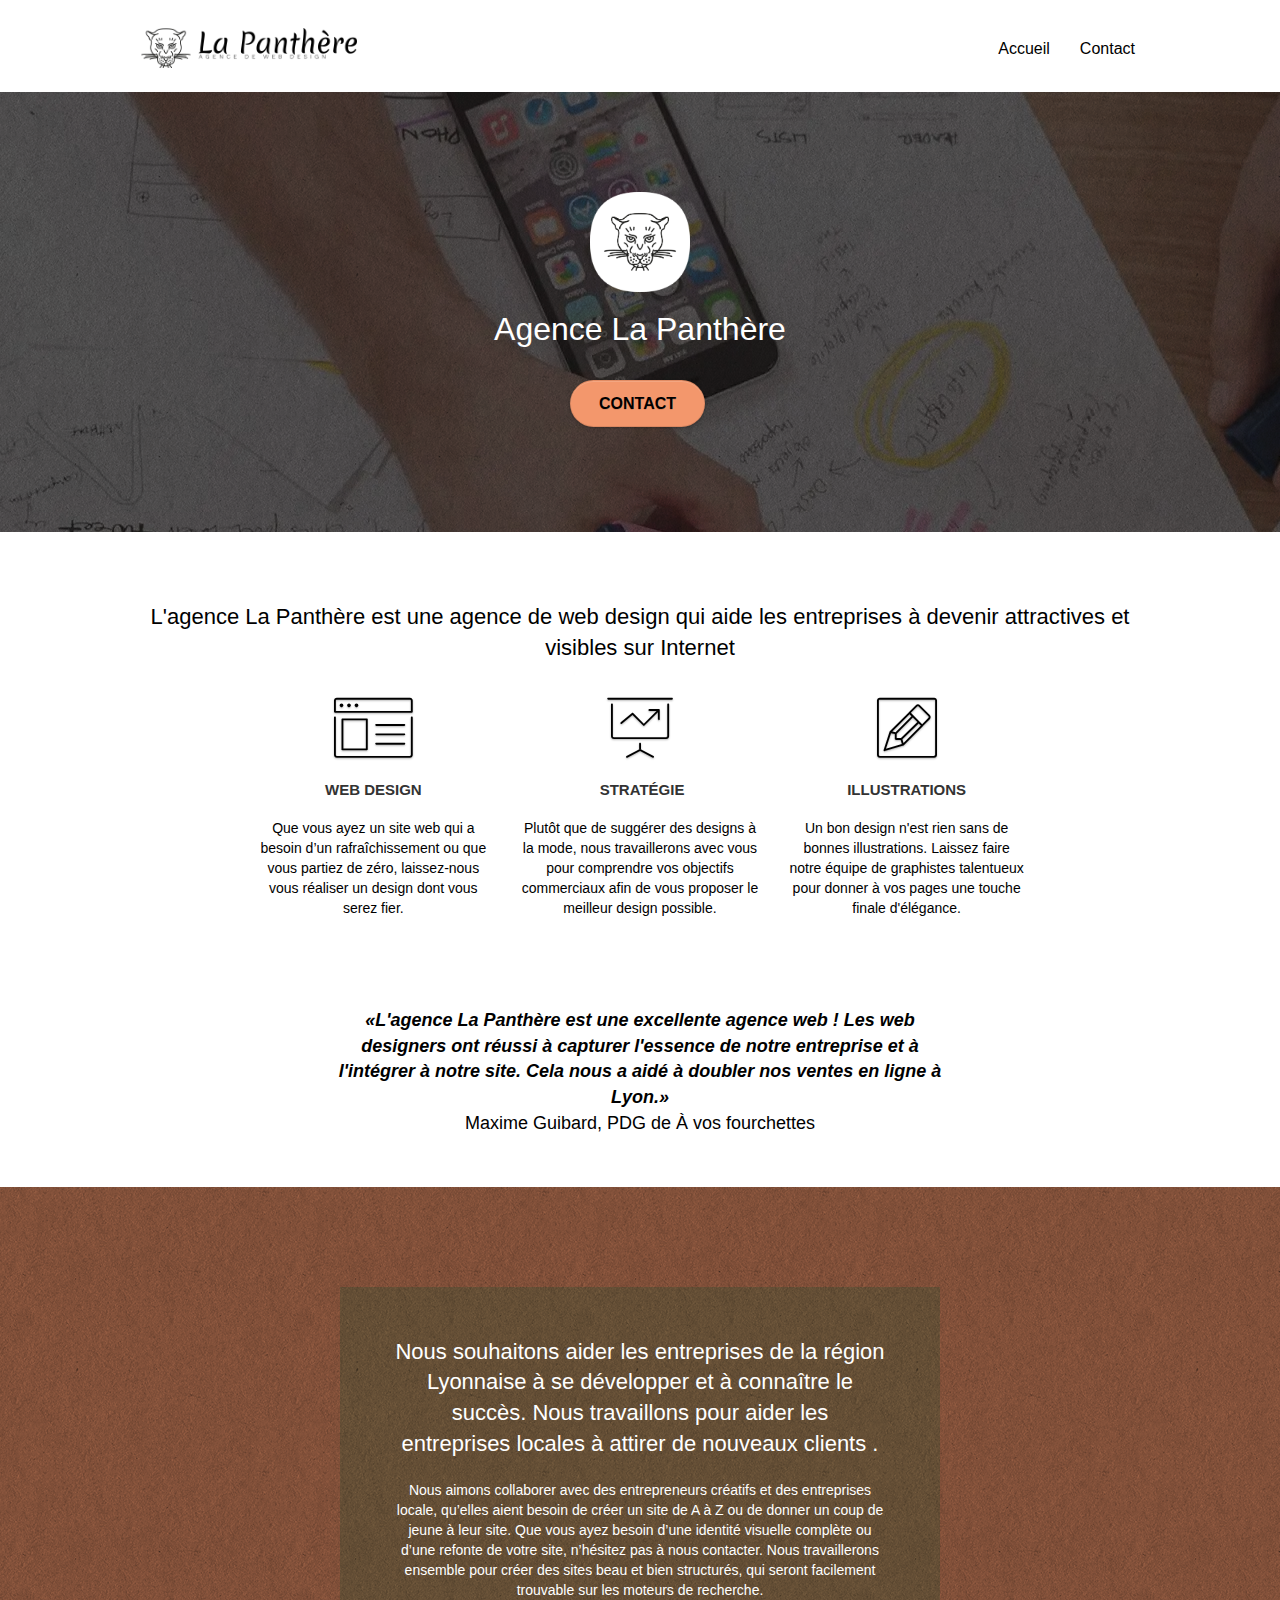
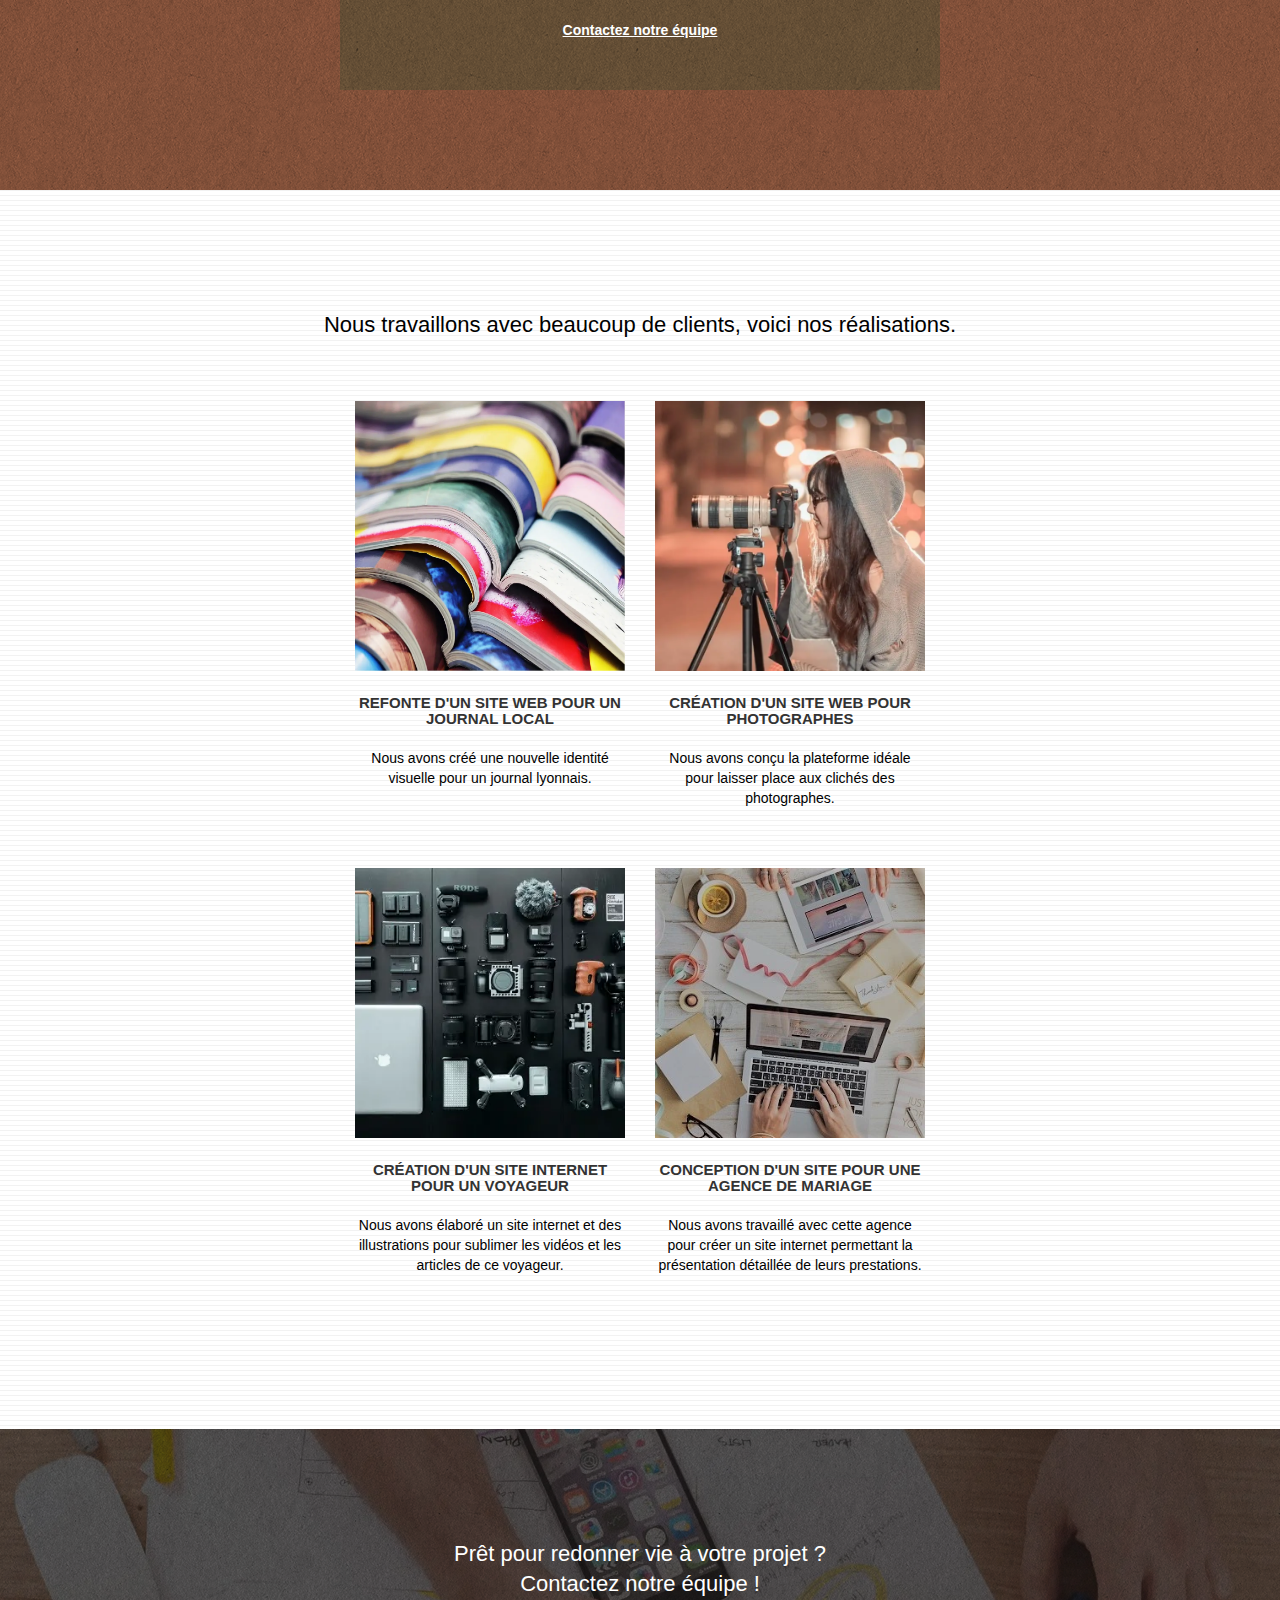
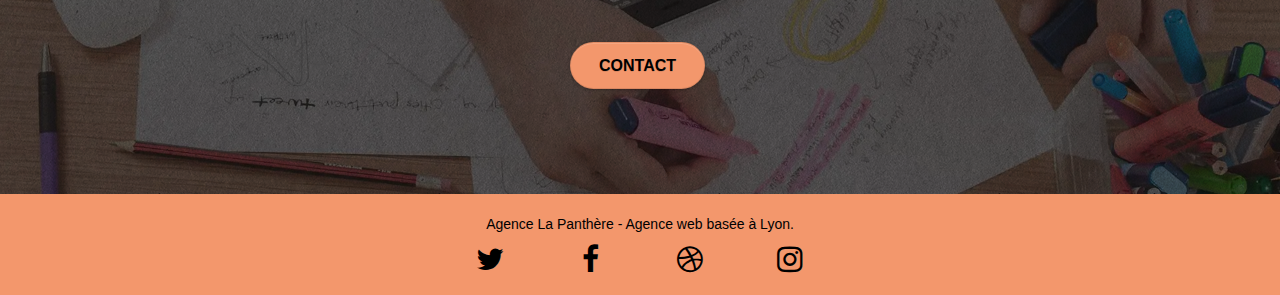
==== index.html @ 049f536c "test correction defer" ====
<!doctype html>
<html lang="fr">

<head>
	<title>Agence La Panthère: accueil</title>
	<meta charset="utf-8">
	<meta name="description"
		content="Agence La Panthère, au service des entreprises de Lyon et sa région. Développement de l'attractivité, visibilité sur Internet. Expert en identité visuelle et SEO. Stratégie sur mesure pour attirer de nouveaux clients.">
	<meta name="viewport" content="width=device-width, initial-scale=1.0, viewport-fit=cover">
	<link rel="shortcut icon" type="image/png" href="favicon.jpg">

	<link rel="stylesheet" type="text/css" href="css/bootstrap.min.css">
	<link rel="stylesheet" type="text/css" href="style.css">
	<link rel="stylesheet" type="text/css" href="css/font-awesome.min.css">
	<link rel="stylesheet" type="text/css" href="css/et-line.min.css">


	<script src="js/jquery-2.1.0.js" defer></script>
	<script src="js/bootstrap.js" defer></script>
	<script src="js/blocs.js" defer></script>
	<script src="js/jquery.touchSwipe.js" defer></script>
	<script src="js/gmaps.js" defer></script>





	<!-- Analytics -->

	<!-- Analytics END -->

</head>

<body>
	<!-- Principal conteneur -->
	<div class="page-container">

		<!-- bloc-0 -->
		<div class="bloc bgc-white l-bloc " id="bloc-0">
			<div class="container bloc-sm">
				<nav class="navbar row">
					<div class="navbar-header">
						<a class="navbar-brand" href="index.html"><img src="img/agence-la-panthere-monochrome.webp"
								alt="Logo de l'agence web la Panthère" height="40"></a>
						<button id="nav-toggle" type="button" class="ui-navbar-toggle navbar-toggle"
							data-toggle="collapse" data-target=".navbar-1">
							<span class="sr-only">Toggle navigation</span><span class="icon-bar"></span><span
								class="icon-bar"></span><span class="icon-bar"></span>
						</button>
					</div>
					<div class="collapse navbar-collapse navbar-1 special-dropdown-nav">
						<ul class="site-navigation nav navbar-nav">
							<li>
								<a href="index.html">Accueil</a>
							</li>
							<li>
							</li>
							<li>
								<a href="contact.html">Contact</a>
							</li>
						</ul>
					</div>
				</nav>
			</div>
		</div>
		<!-- bloc-0 END -->

		<!-- bloc-1-presentation -->
		<div class="bloc bgc-dark-slate-blue bg-banniere d-bloc bg-t-edge bloc-bg-texture texture-paper b-parallax"
			id="bloc-1-hero">
			<div class="container bloc-lg">
				<div class="row tight-width-whitespace">
					<div class="col-sm-12 logo-size">
						<img src="img/logo.webp" class="center-block image-resize-mode" width="100"
							alt="Pictogramme agence web la Panthère">
						<h1 class="text-center hero-bloc-text tc-white ">
							Agence La Panthère
						</h1>
						<div class="text-center">
							<a href="contact.html" class="btn btn-lg btn-clean btn-rd cta-hero btn-atomic-tangerine"
								id="cta-hero">Contact</a>
						</div>
					</div>
				</div>
			</div>
		</div>
		<!-- bloc-1-presentation END -->

		<!-- bloc-2-services -->
		<div class="bloc bgc-white l-bloc" id="bloc-2-services">
			<div class="container bloc-md">
				<div class="row">
					<div class="col-sm-12 text-center">
						<h2>L'agence La Panthère est une agence de web design qui aide les entreprises à devenir
							attractives et visibles sur Internet</h2>
					</div>
				</div>
				<div class="row voffset-lg med-width-whitespace">
					<div class="col-sm-4">
						<div class="text-center">
							<span class="et-icon-browser sm-shadow icons icon-lg"></span>
						</div>
						<h3 class="mg-md text-center">
							Web design
						</h3>
						<p class="text-center ">
							Que vous ayez un site web qui a besoin d&rsquo;un rafraîchissement ou que vous partiez de
							zéro, laissez-nous vous réaliser un design dont vous serez fier.
						</p>
					</div>
					<div class="col-sm-4">
						<div class="text-center">
							<span class="et-icon-presentation sm-shadow icons icon-lg"></span>
						</div>
						<h3 class="mg-md text-center">
							&nbsp;Stratégie
						</h3>
						<p class="text-center ">
							Plutôt que de suggérer des designs à la mode, nous travaillerons avec vous pour comprendre
							vos objectifs commerciaux afin de vous proposer le meilleur design possible.<br>
						</p>
					</div>
					<div class="col-sm-4">
						<div class="text-center">
							<span class="et-icon-edit sm-shadow icons icon-lg"></span>
						</div>
						<h3 class="mg-md text-center">
							Illustrations
						</h3>
						<p class="text-center ">
							Un bon design n'est rien sans de bonnes illustrations. Laissez faire notre équipe de
							graphistes talentueux pour donner à vos pages une touche finale d'élégance.
						</p>
					</div>
				</div>
				<div class="row voffset-lg voffset">
					<div class="col-xs-12 col-md-8 col-md-offset-2 text-center">
						<p><q>L'agence La Panthère est une excellente agence web ! Les web designers ont réussi à
								capturer l'essence de notre entreprise et à l'intégrer à notre site. Cela nous a aidé à
								doubler nos ventes en ligne à Lyon.</q><br>Maxime Guibard, PDG de À vos fourchettes</p>
					</div>
				</div>
			</div>
		</div>
		<!-- bloc-2-services END -->

		<!-- bloc-3-what-i-do -->
		<div class="bloc tc-white bgc-atomic-tangerine bg-presentation d-bloc bloc-bg-texture texture-paper b-parallax"
			id="bloc-3-what-i-do">
			<div class="container bloc-lg">
				<div class="row tight-width-whitespace black-background">
					<div class="col-sm-12">
						<h2 class="mg-md text-center tc-white">
							Nous souhaitons aider les entreprises de la région Lyonnaise à se développer et à connaître
							le succès. Nous travaillons pour aider les entreprises locales à attirer de nouveaux clients
							.<br>
						</h2>
						<p class="text-center tc-white">
							Nous aimons collaborer avec des entrepreneurs créatifs et des entreprises locale, qu’elles
							aient besoin de créer un site de A à Z ou de donner un coup de jeune à leur site. Que vous
							ayez besoin d’une identité visuelle complète ou d’une refonte de votre site, n’hésitez pas à
							nous contacter. Nous travaillerons ensemble pour créer des sites beau et bien structurés,
							qui seront facilement trouvable sur les moteurs de recherche. <br><br><a
								class="ltc-white bold-link" href="contact.html">Contactez notre équipe</a><br>
						</p>
					</div>
				</div>
			</div>
		</div>
		<!-- bloc-3-what-i-do END -->

		<!-- bloc-4-portfolio -->
		<div class="bloc bgc-white bg-lines-h2-bg bg-repeat l-bloc" id="bloc-4-portfolio">
			<div class="container bloc-lg">
				<div class="row">
					<div class="col-sm-12 text-center">
						<h2>Nous travaillons avec beaucoup de clients, voici nos réalisations.</h2>
					</div>
				</div>
				<div class="row tight-width-whitespace portfolio-row">
					<div class="col-sm-6">
						<a href="#" data-lightbox="img/1.webp" data-gallery-id="gallery-1"
							data-caption="Refonte d'un site web pour un journal local" data-frame="snapshot-lb"><img
								src="img/1.webp" alt="Illustration du site web d'un journal local"
								class="img-responsive portfolio-thumb"></a>
						<h3 class="mg-md text-center">
							Refonte d'un site web pour un journal local
						</h3>
						<p class="text-center">
							Nous avons créé une nouvelle identité visuelle pour un journal lyonnais.
						</p>
					</div>
					<div class="col-sm-6">
						<a href="#" data-lightbox="img/2.webp" data-gallery-id="gallery-1"
							data-caption="Création d'un site web pour photographes" data-frame="snapshot-lb"><img
								src="img/2.webp" class="img-responsive portfolio-thumb"
								alt="Illustration du site web pour photographes"></a>
						<h3 class="mg-md text-center">
							Création d'un site web pour photographes
						</h3>
						<p class="text-center">
							Nous avons conçu la plateforme idéale pour laisser place aux clichés des photographes.
						</p>
					</div>
				</div>
				<div class="row tight-width-whitespace portfolio-row">
					<div class="col-sm-6">
						<a href="#" data-lightbox="img/3.webp" data-gallery-id="gallery-1"
							data-caption="Création d'un site internet pour un voyageur" data-frame="snapshot-lb"><img
								src="img/3.webp" class="img-responsive portfolio-thumb"
								alt="Illustration du site web pour un voyageur"></a>
						<h3 class="mg-md text-center">
							Création d'un site internet pour un voyageur
						</h3>
						<p class="text-center">
							Nous avons élaboré un site internet et des illustrations pour sublimer les vidéos et les
							articles de ce voyageur.
						</p>
					</div>
					<div class="col-sm-6">
						<a href="#" data-lightbox="img/4.webp" data-gallery-id="gallery-1"
							data-caption="Conception d'un site pour une agence de mariage" data-frame="snapshot-lb"><img
								src="img/4.webp" class="img-responsive portfolio-thumb"
								alt="Illustration du site web pour une agence de mariage"></a>
						<h3 class="mg-md text-center">
							Conception d'un site pour une agence de mariage
						</h3>
						<p class="text-center">
							Nous avons travaillé avec cette agence pour créer un site internet permettant la
							présentation détaillée de leurs prestations.
						</p>
					</div>
				</div>
			</div>
		</div>
		<!-- bloc-4-portfolio END -->

		<!-- bloc-5-cta -->
		<div class="bloc bgc-dark-slate-blue bg-banniere d-bloc bloc-bg-texture texture-paper" id="bloc-5-cta">
			<div class="container bloc-lg">
				<div class="row">
					<h2 class="mg-md text-center tc-white">
						Prêt pour redonner vie à votre projet ?<br>Contactez notre équipe !
					</h2>
					<div class="col-sm-12 text-center">
						<a href="contact.html"
							class="btn btn-atomic-tangerine btn-clean btn-rd btn-lg cta-hero">Contact</a>
					</div>
				</div>
			</div>
		</div>
		<!-- bloc-5-cta END -->

		<!-- Footer - bloc-8 -->
		<div class="bloc bgc-atomic-tangerine" id="bloc-8">
			<div class="container bloc-sm">
				<div class="row">
					<div class="col-sm-12">
						<p class="text-center">
							Agence La Panthère - Agence web basée à Lyon.<br>
						</p>
						<div class="row row-no-gutters social">
							<div class="col-sm-3">
								<div class="text-center">
									<a class="social" href="index.html" aria-label="Twitter"><span
											class="fa fa-twitter icon-md"></span></a>
								</div>
							</div>
							<div class="col-sm-3">
								<div class="text-center">
									<a class="social" href="index.html" aria-label="Facebook"><span
											class="fa fa-facebook icon-md"></span></a>
								</div>
							</div>
							<div class="col-sm-3">
								<div class="text-center">
									<a class="social" href="index.html" aria-label="Dribbble"><span
											class="fa fa-dribbble icon-md"></span></a>
								</div>
							</div>
							<div class="col-sm-3">
								<div class="text-center">
									<a class="social" href="index.html" aria-label="Instagram"><span
											class="fa fa-instagram icon-md"></span></a>
								</div>
							</div>
						</div>
					</div>
				</div>
			</div>
		</div>
		<!-- Footer - bloc-8 END -->

	</div>
	<!-- Principal conteneur END -->

</body>



</html>
---- style.css ----
body {
    margin: 0;
    padding: 0;
    background: #FFF;
    overflow-x: hidden;
    -webkit-font-smoothing: antialiased;
    -moz-osx-font-smoothing: grayscale;
}

a,
button {
    transition: all .3s ease-in-out;
    outline: none !important;
}

a:hover {
    text-decoration: none;
    cursor: pointer;
}

.bloc {
    width: 100%;
    clear: both;
    background: 50% 50% no-repeat;
    padding: 0 50px;
    -webkit-background-size: cover;
    -moz-background-size: cover;
    -o-background-size: cover;
    background-size: cover;
    position: relative;
}

.bloc .container {
    padding-left: 0;
    padding-right: 0;
}

.bloc-lg {
    padding: 100px 50px;
}

.bloc-md {
    padding: 50px;
}

.bloc-sm {
    padding: 20px 50px;
}

.bg-t-edge,
.bg-repeat {
    -webkit-background-size: auto !important;
    -moz-background-size: auto !important;
    -o-background-size: auto !important;
    background-size: auto !important;
}

.bg-repeat {
    background: repeat;
}

.bg-t-edge {
    background: top no-repeat;
}

.bloc-bg-texture::before {
    content: "";
    background-size: 2px 2px;
    position: absolute;
    top: 0;
    bottom: 0;
    left: 0;
    right: 0;
}

.logo-size img {
    height: 100px;
    width: 100px;
}

.texture-paper::before {
    background-image: linear-gradient(rgba(0, 0, 0, 0.3),
            rgba(0, 0, 0, 0.3)), url("img/texture-paper.webp");
    background-size: 280px 280px;
    z-index: 0;
}

.b-parallax {
    background-attachment: fixed;
}

.d-bloc {
    color: rgba(255, 255, 255, 1) !important;
}

h2 {
    color: black;
    position: relative;
    z-index: 1;
}

.col-sm-12 {
    color: black;
}

.d-bloc p a {
    color: rgba(255, 255, 255, 1);
}

.d-bloc p a:hover {
    color: rgba(255, 255, 255, 1);
}

.l-bloc {
    color: rgba(0, 0, 0, 1);
}

.l-bloc button:hover {
    color: rgba(0, 0, 0, 1);
}

.l-bloc .navbar a,
.l-bloc .navbar-brand {
    color: rgba(0, 0, 0, 1);
}

.l-bloc .navbar a:hover,
.l-bloc .navbar-brand:hover {
    color: rgba(0, 0, 0, 1);
}

.l-bloc .navbar-toggle .icon-bar {
    color: rgba(0, 0, 0, 1);
}

.voffset {
    margin-top: 30px;
}

.voffset-lg {
    margin-top: 80px;
}

.row-no-gutters {
    margin-right: 0;
    margin-left: 0;
}

.row.row-no-gutters>[class^="col-"] {
    padding-right: 0;
    padding-left: 0;
}

#bloc-1-hero h1 {
    font-size: 32px;
}

.navbar {
    margin-bottom: 0;
    z-index: 1;
}

.navbar-brand {
    height: auto;
    padding: 3px 15px;
    font-size: 25px;
    font-weight: normal;
    font-weight: 600;
    line-height: 44px;
}

.navbar-brand img {
    max-height: 200px;
    margin: 0 5px 0 0;
    display: inline;
}

.navbar .nav {
    padding-top: 2px;
    margin-right: -16px;
    float: right;
    z-index: 1;
}

.nav>li {
    float: left;
    margin-top: 4px;
    font-size: 16px;
}

.nav>li a:hover,
.nav>li a:focus {
    background: transparent;
}

.navbar-toggle {
    margin: 10px 10px 0 0;
    border: 0px;
}

.navbar-toggle:hover {
    background: transparent !important;
}

.navbar-toggle .icon-bar {
    background-color: rgba(0, 0, 0, .5);
    width: 26px;
}

.navbar-header a img {
    width: 216px;
    height: 40px;
}

.col-sm-6 a img {
    width: 270px;
    height: 270px;
}

@media (min-width: 768px) {
    .site-navigation {
        position: absolute;
        top: 50%;
        right: 20px;
        transform: translate(0, -50%);
        -webkit-transform: translateY(-50%);
    }
}

.mg-md {
    margin-top: 10px;
    margin-bottom: 20px;
}

.mg-lg {
    margin-top: 10px;
    margin-bottom: 40px;
}

.btn {
    margin: 0 5px 5px 0;
}

.btn-d,
.btn-d:hover,
.btn-d:focus {
    color: #FFF;
    background: rgba(0, 0, 0, .3);
}

button {
    outline: none !important;
}

.btn-rd {
    border-radius: 40px;
}

.btn-clean {
    border: 1px solid rgba(0, 0, 0, .08);
    border-bottom-color: rgba(0, 0, 0, .1);
    text-shadow: 0 1px 0 rgba(0, 0, 1, .1);
    box-shadow: 0 1px 3px rgba(0, 0, 1, .25), inset 0 1px 0 0 rgba(255, 255, 255, .15);
}

.icon-md {
    font-size: 30px !important;
}

.text-center a .icon-md {
    color: black;
}

.text-center a:hover .icon-md {
    color: black;
}


.icon-lg {
    font-size: 60px !important;
}

.sm-shadow {
    text-shadow: 0 1px 2px rgba(0, 0, 0, .3);
}

.form-control {
    border-color: rgba(0, 0, 0, 1);
    box-shadow: none;
}

.scrollToTop {
    width: 40px;
    height: 40px;
    position: fixed;
    bottom: 20px;
    right: 20px;
    opacity: 0;
    z-index: 500;
    transition: all .3s ease-in-out;
}

.scrollToTop span {
    margin-top: 6px;
}


a[data-lightbox] {
    position: relative;
    display: block;
    text-align: center;
}

a[data-lightbox]:hover::before {
    content: "+";
    font-family: "HelveticaNeue-Light", "Helvetica Neue Light", "Helvetica Neue", Helvetica, Arial;
    font-size: 32px;
    width: 50px;
    height: 50px;
    margin-left: -25px;
    border-radius: 50%;
    background: rgba(0, 0, 0, .6);
    color: #FFF;
    font-weight: 100;
    z-index: 1;
    position: absolute;
    top: 50%;
    transform: translateY(-50%);
    -webkit-transform: translateY(-50%);
}

a[data-lightbox]:hover img {
    opacity: 0.6;
    -webkit-animation-fill-mode: none;
    animation-fill-mode: none;
}

.container {
    max-width: 1000px;
}

.hero-bloc-text {
    font-size: 38px;
}

p {
    font-size: 14px;
}

.text-center p {
    font-size: 18px;
    margin: 0 20px;
}

q {
    font-weight: 700;
    font-style: italic;
}

.tight-width-whitespace {
    max-width: 600px;
    margin: auto auto auto auto;
}

.cta-hero {
    margin-top: 22px;
    color: #FFFFFF !important;
    text-transform: uppercase;
    padding: 12px 28px 12px 28px;
    font-size: 16px;
    font-weight: 700;
}

.social {
    max-width: 400px;
    margin: auto auto auto auto;
    color: black;
}

h2 {
    font-size: 22px;
    line-height: 1.4em;
}

h3 {
    font-size: 15px;
    text-transform: uppercase;
    font-weight: 700;
    color: #333333 !important;
}

.med-width-whitespace {
    max-width: 800px;
    margin: auto auto auto auto;
    box-shadow: 0px 0px 0px #000000;
}

h1 {
    color: #333333 !important;
}

.icons {
    margin-bottom: 14px;
    margin-top: 24px;
}

.portfolio-thumb {
    margin-bottom: 24px;
}

.portfolio-row {
    margin-bottom: 44px;
    margin-top: 50px;
}

.black-background {
    background-color: rgba(165, 147, 99, 0.7);
    padding: 40px 40px 40px 40px;
}

.bold-link {
    font-weight: 900;
    text-decoration: underline !important;
}

.bgc-white {
    background-color: #FFFFFF;
}

.bgc-dark-slate-blue {
    background-color: #364577;
}

.bgc-atomic-tangerine {
    background-color: #F3976C;
}

.tc-white {
    color: #FFFFFF !important;
}

.btn-atomic-tangerine {
    background: #F3976C;
    color: black !important;
}

.btn-atomic-tangerine:hover {
    background: #c27956 !important;
    color: #FFFFFF !important;
}

.ltc-white {
    color: #FFFFFF !important;
}

.ltc-white:hover {
    color: #cccccc !important;
}

.bg-dots-bg {
    background-image: url("img/dots-bg.webp");
}

.bg-lines-h2-bg {
    background-image: url("img/lines-h2-bg.webp");
}

.bg-banniere {
    background-image: url("img/agence-la-panthere.webp");
}

.bg-presentation {
    background-image: url("img/image-de-presentation.webp");
}

@media (max-width: 1024px) {
    .bloc {
        padding-left: 20px;
        padding-right: 20px;
    }
}

@media (max-width: 992px) and (min-width: 768px) {
    .navbar .nav {
        max-width: 80%
    }
}

@media only screen and (min-width: 768px) and (max-width: 1024px) and (orientation: landscape) {
    .b-parallax {
        background-attachment: scroll;
    }
}

@media only screen and (min-width: 1024px) and (max-width: 1366px) and (-webkit-min-device-pixel-ratio: 1.5) {
    .b-parallax {
        background-attachment: scroll;
    }
}

@media (max-width: 991px) {
    .container {
        width: 100%;
    }

    .b-parallax {
        background-attachment: scroll;
    }

    .page-container {
        overflow-x: hidden;
        position: relative;
    }

    .bloc {
        padding: 0 20px;
    }

    .row-no-gutters {
        display: flex;
        justify-content: space-around;
    }
}

@media (max-width: 767px) {
    .page-container {
        overflow-x: hidden;
        position: relative;
    }

    h1,
    h2,
    h3,
    p {
        padding-left: 10px !important;
        padding-right: 10px !important;
    }

    .b-parallax {
        background-attachment: scroll;
    }

    .navbar .nav {
        padding-top: 0;
        border-top: 1px solid rgba(0, 0, 0, .2);
        float: none !important;
    }

    .navbar.row {
        margin-left: 0;
        margin-right: 0;
    }

    .site-navigation {
        position: inherit;
        transform: none;
        -webkit-transform: none;
        -ms-transform: none;
    }

    .nav>li {
        margin-top: 0;
        border-bottom: 1px solid rgba(0, 0, 0, .1);
        background: rgba(0, 0, 0, .05);
        text-align: left;
        padding-left: 15px;
        width: 100%;
    }

    .nav>li:hover {
        background: rgba(0, 0, 0, .08);
    }

    .navbar-collapse {
        padding: 0;
        overflow-x: hidden;
        -webkit-box-shadow: none;
        box-shadow: none;
    }

    .navbar-brand img {
        max-height: 40px;
        width: auto;
    }

    .bloc {
        padding-left: 0;
        padding-right: 0;
    }

    .bloc-lg {
        padding: 40px 0;
    }

    .bloc-sm,
    .bloc-md {
        padding-left: 0;
        padding-right: 0;
    }

    .voffset {
        margin-top: 5px;
    }

    .voffset-lg {
        margin-top: 30px;
    }

    form {
        padding: 5px;
    }

    .col-sm-6 {
        display: flex;
        flex-direction: column;
        align-items: center;
    }
}

@media (max-width: 400px) {
    .bloc {
        padding-left: 0;
        padding-right: 0;
    }
}
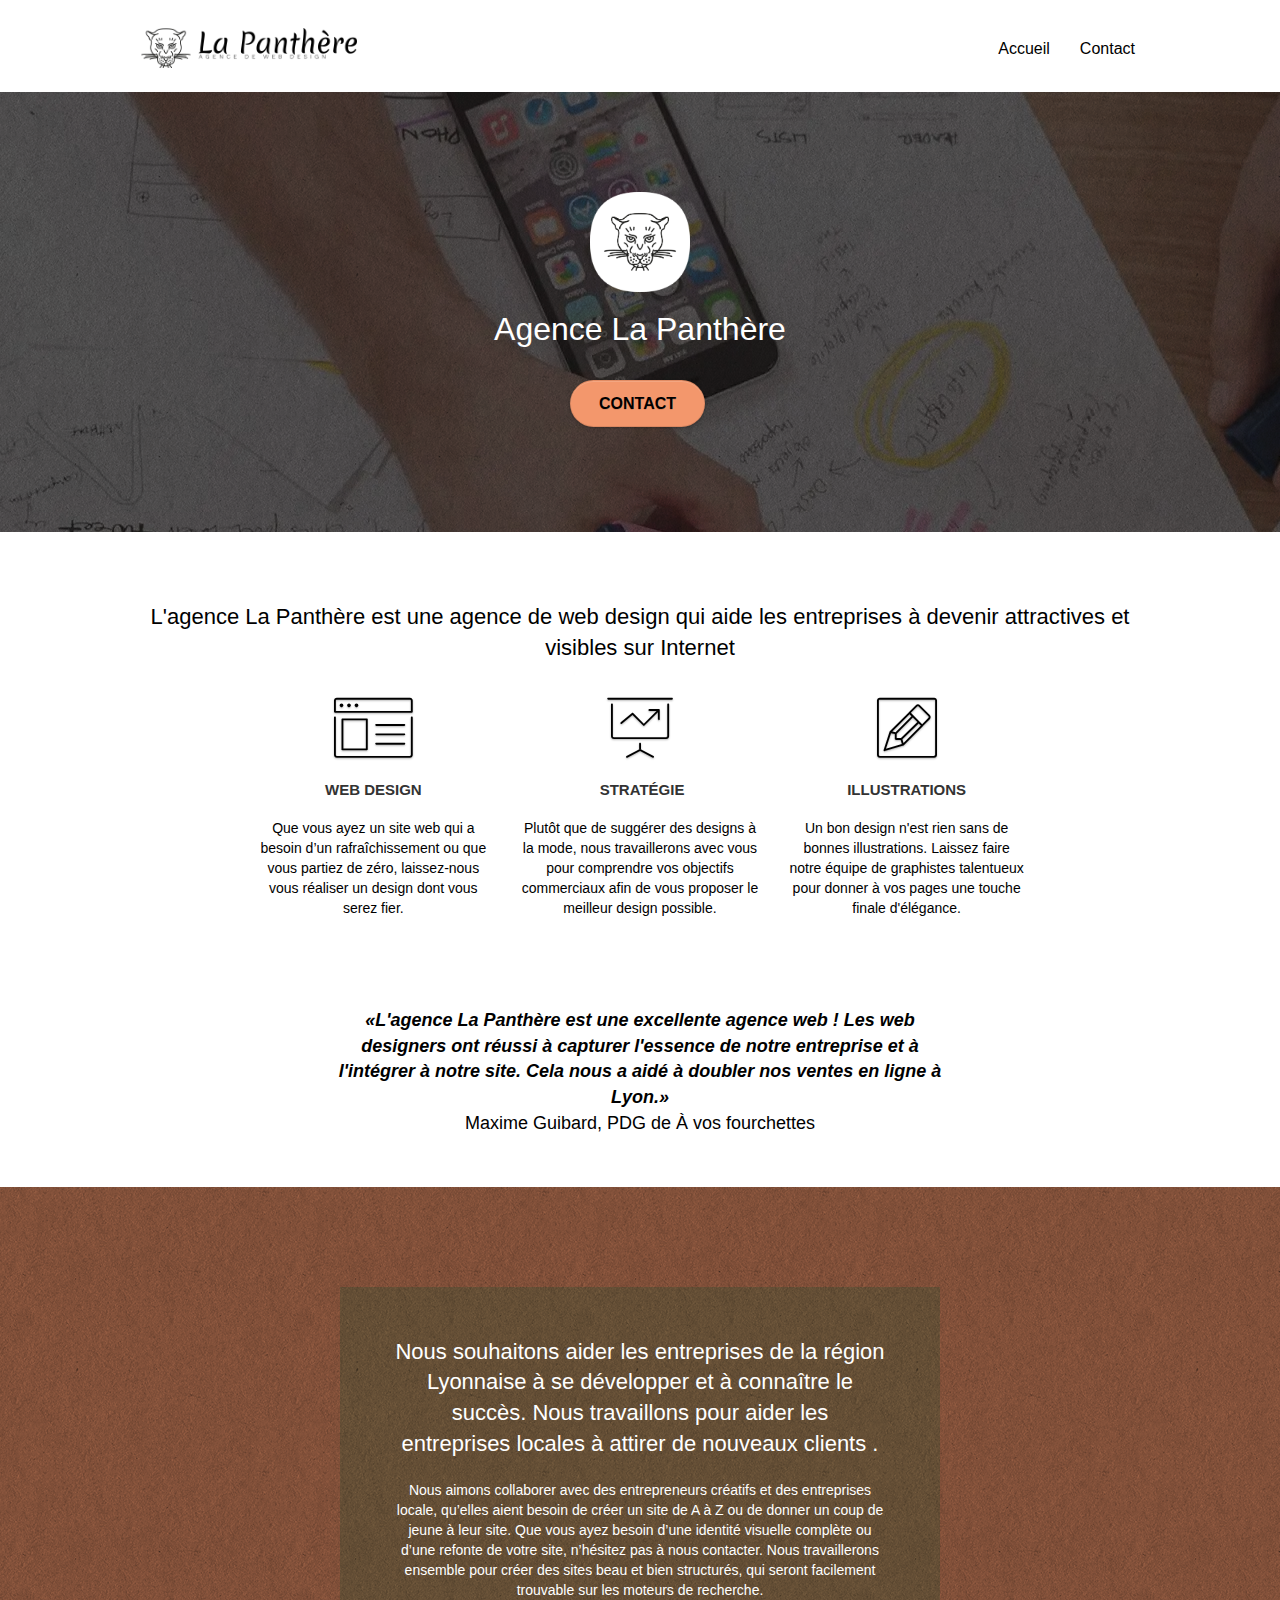
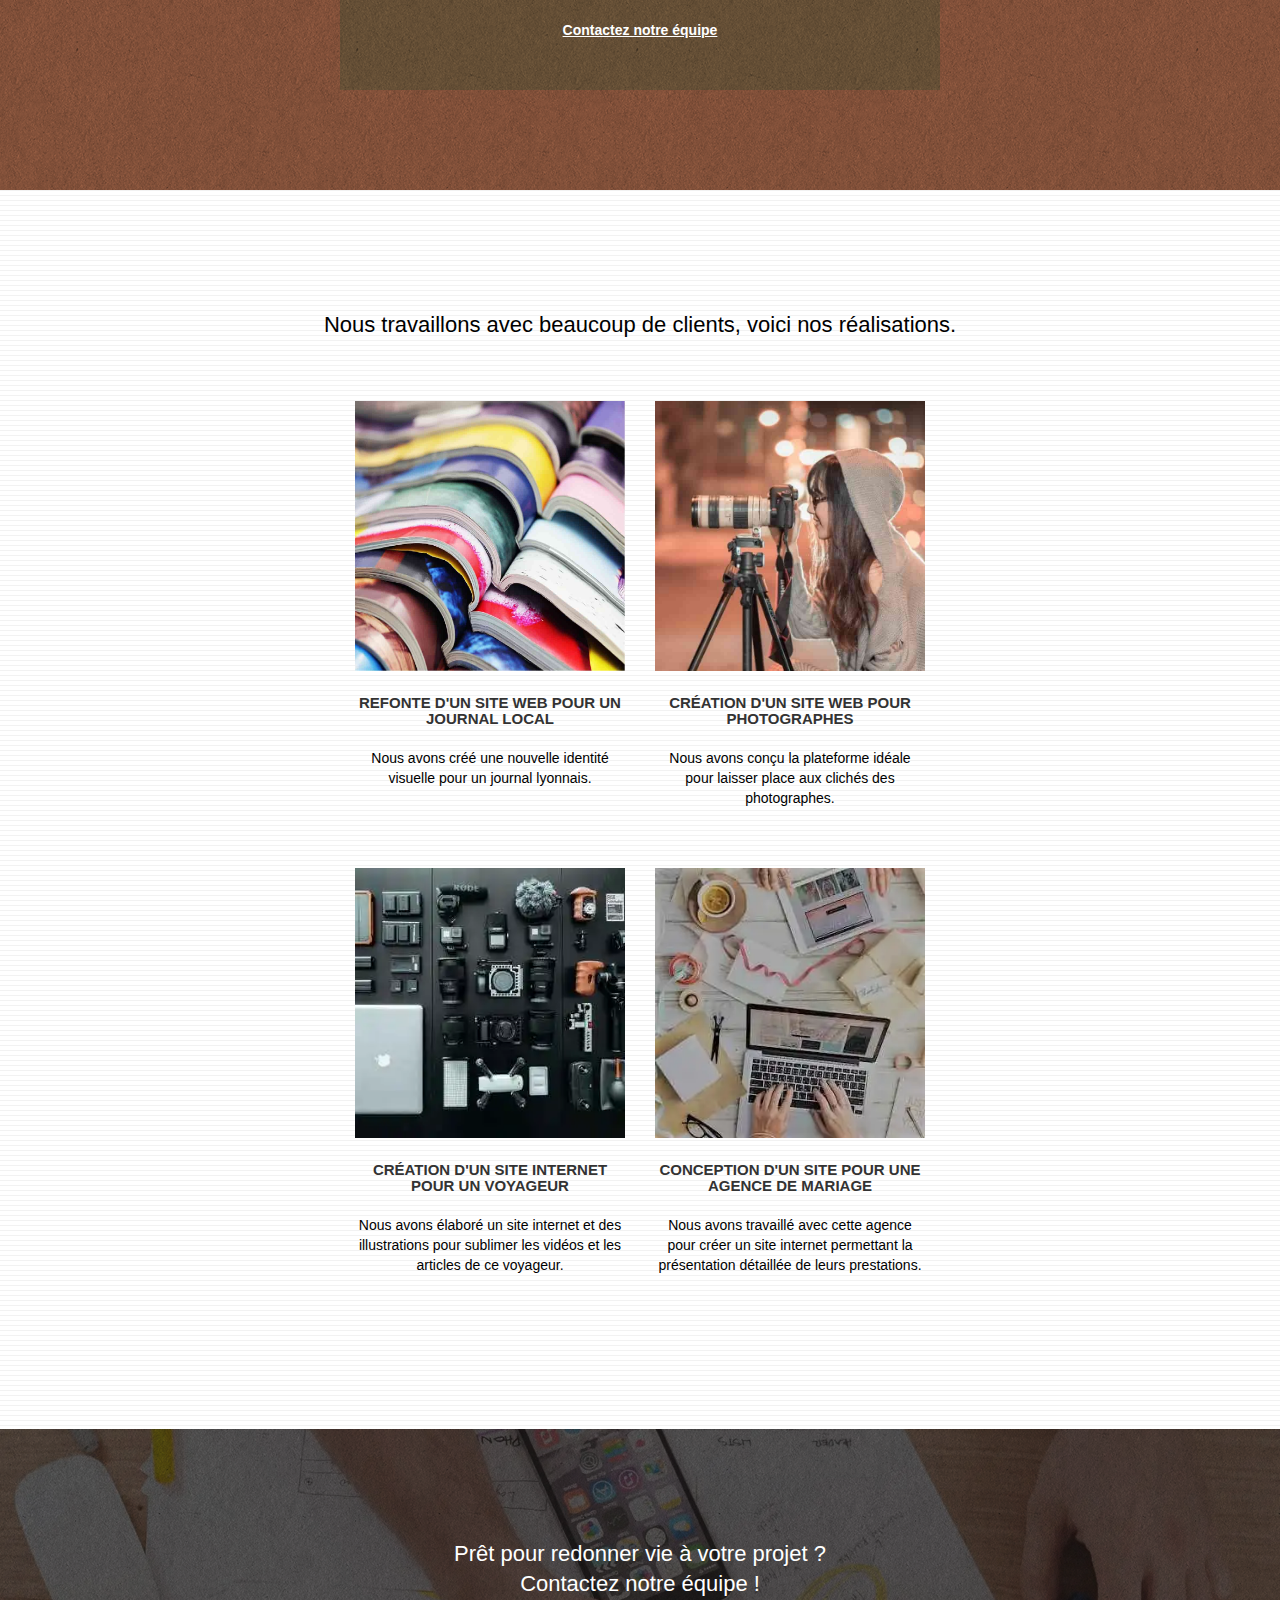
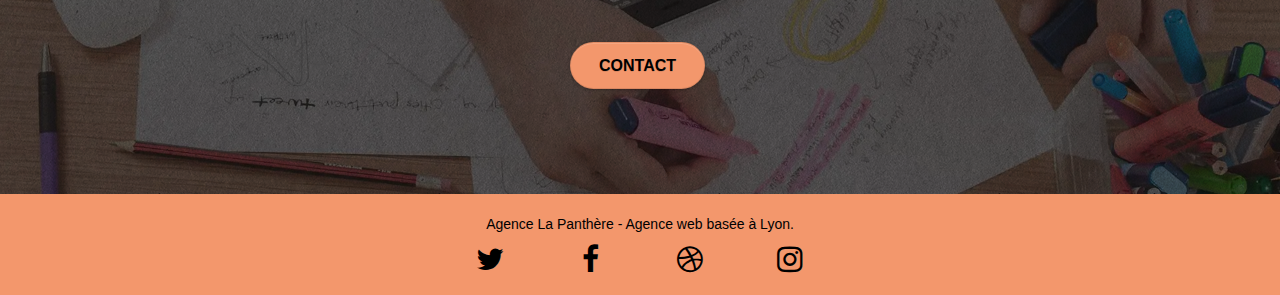
==== commit e7d0200a: "optimisation supplementaire des images" ====
--- a/index.html
+++ b/index.html
@@ -7,7 +7,7 @@
 	<meta name="description"
 		content="Agence La Panthère, au service des entreprises de Lyon et sa région. Développement de l'attractivité, visibilité sur Internet. Expert en identité visuelle et SEO. Stratégie sur mesure pour attirer de nouveaux clients.">
 	<meta name="viewport" content="width=device-width, initial-scale=1.0, viewport-fit=cover">
-	<link rel="shortcut icon" type="image/png" href="favicon.jpg">
+	<link rel="shortcut icon" type="image/png" href="favicon.webp">
 
 	<link rel="stylesheet" type="text/css" href="css/bootstrap.min.css">
 	<link rel="stylesheet" type="text/css" href="style.css">
@@ -179,9 +179,9 @@
 				</div>
 				<div class="row tight-width-whitespace portfolio-row">
 					<div class="col-sm-6">
-						<a href="#" data-lightbox="img/1.webp" data-gallery-id="gallery-1"
+						<a href="#" data-lightbox="img/1.jpg" data-gallery-id="gallery-1"
 							data-caption="Refonte d'un site web pour un journal local" data-frame="snapshot-lb"><img
-								src="img/1.webp" alt="Illustration du site web d'un journal local"
+								src="img/1.jpg" alt="Illustration du site web d'un journal local"
 								class="img-responsive portfolio-thumb"></a>
 						<h3 class="mg-md text-center">
 							Refonte d'un site web pour un journal local
@@ -191,9 +191,9 @@
 						</p>
 					</div>
 					<div class="col-sm-6">
-						<a href="#" data-lightbox="img/2.webp" data-gallery-id="gallery-1"
+						<a href="#" data-lightbox="img/2.jpg" data-gallery-id="gallery-1"
 							data-caption="Création d'un site web pour photographes" data-frame="snapshot-lb"><img
-								src="img/2.webp" class="img-responsive portfolio-thumb"
+								src="img/2.jpg" class="img-responsive portfolio-thumb"
 								alt="Illustration du site web pour photographes"></a>
 						<h3 class="mg-md text-center">
 							Création d'un site web pour photographes
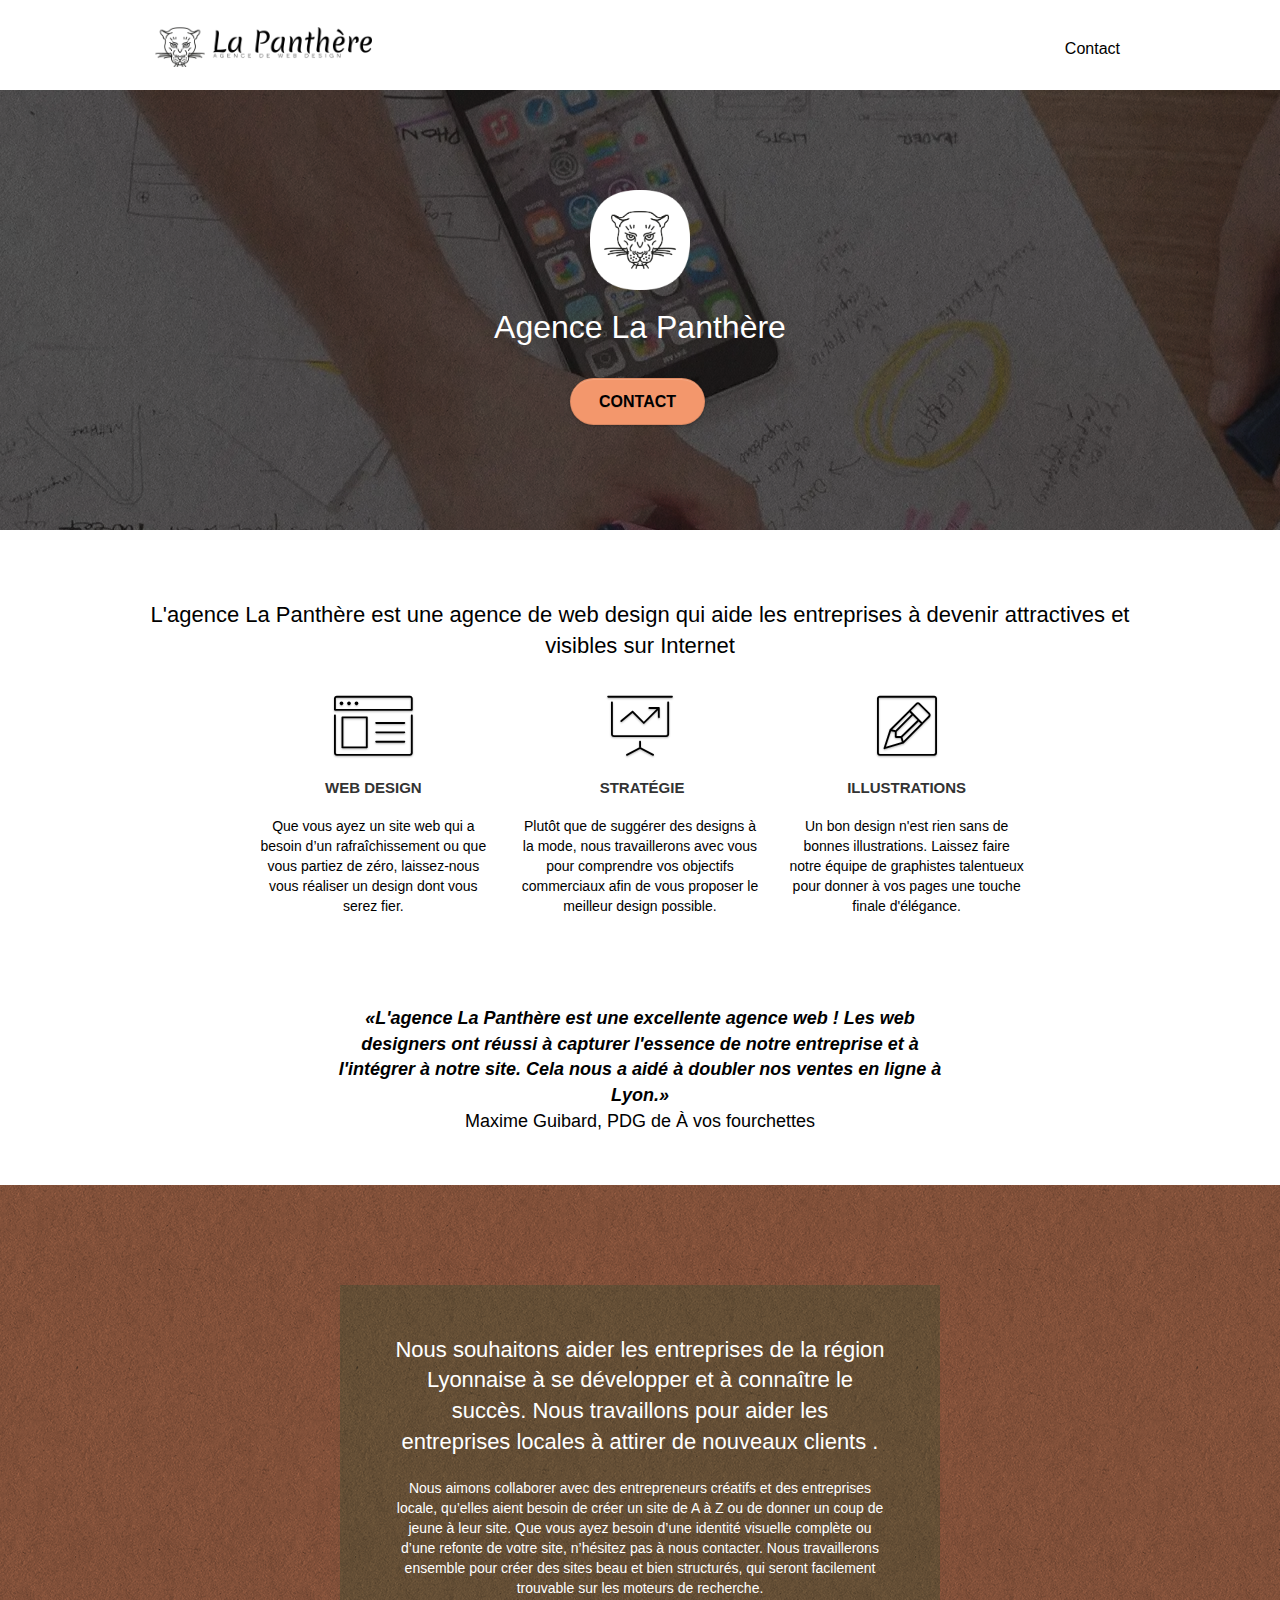
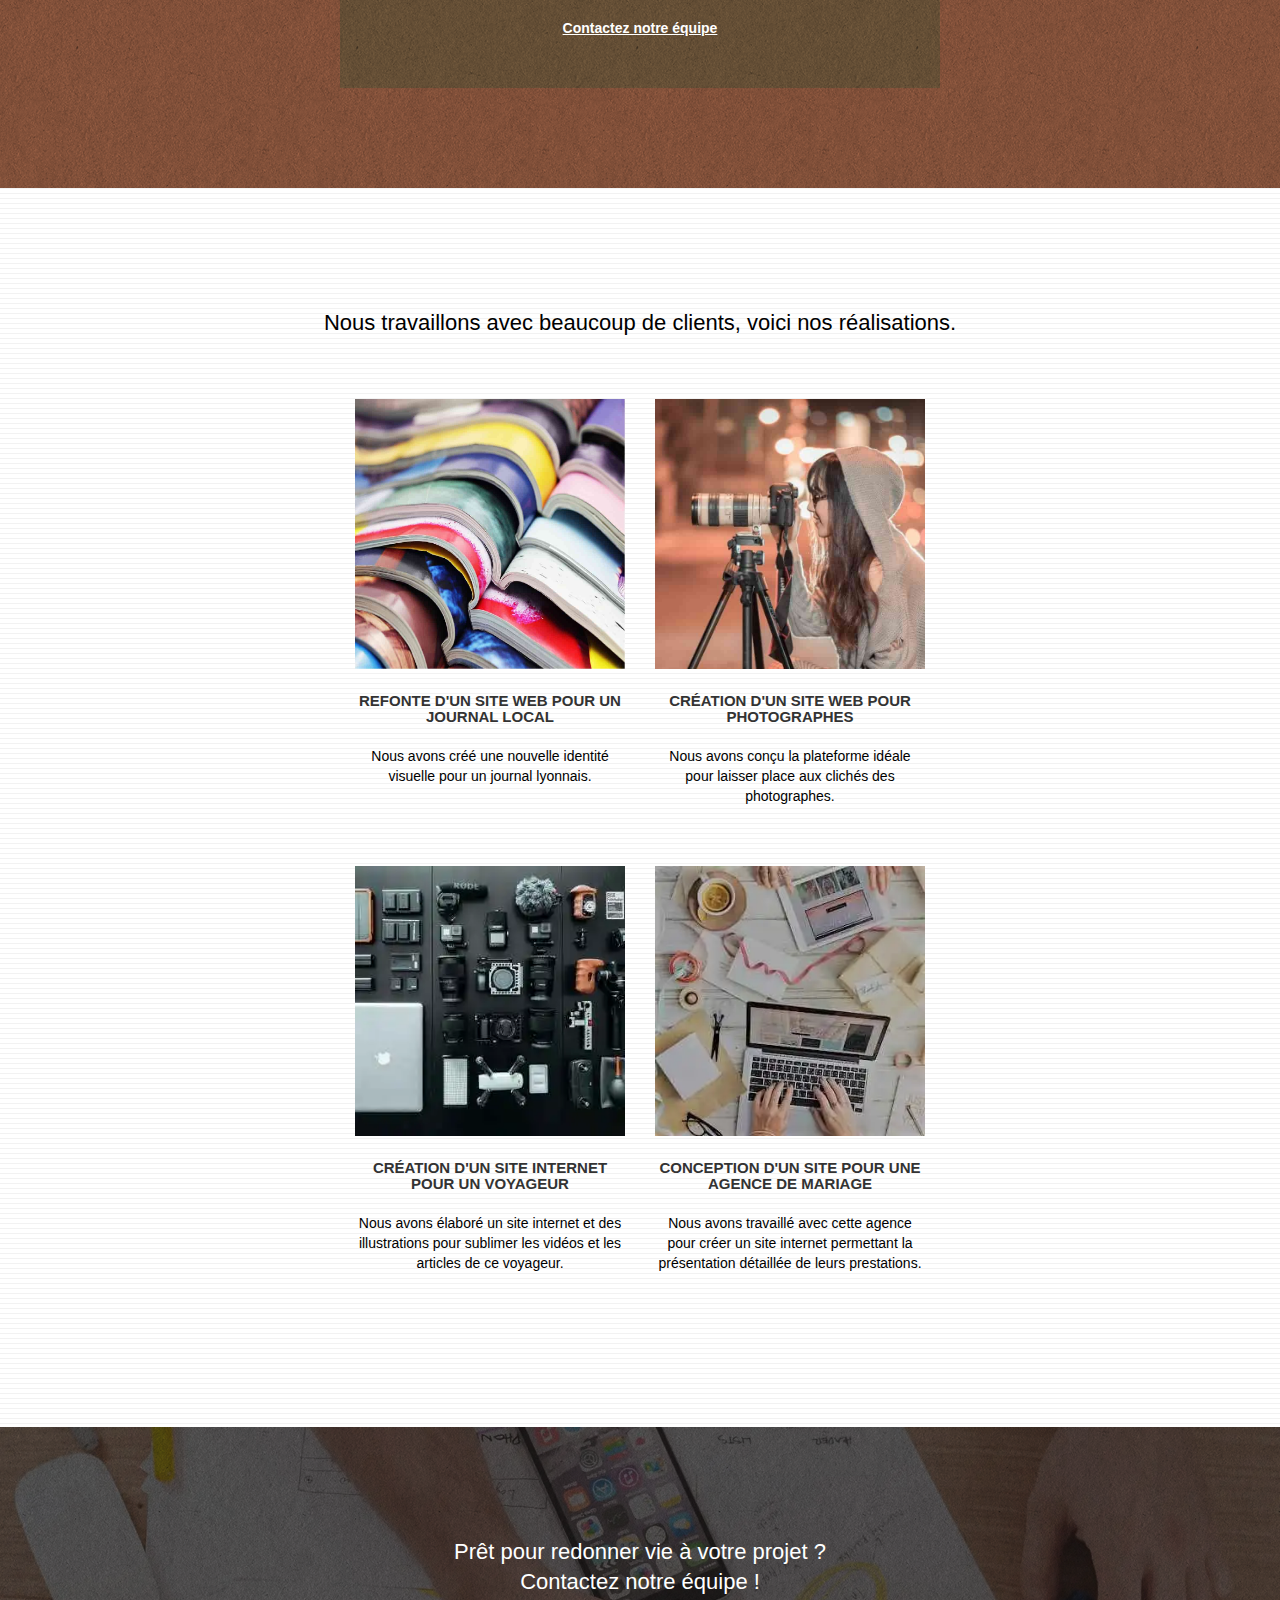
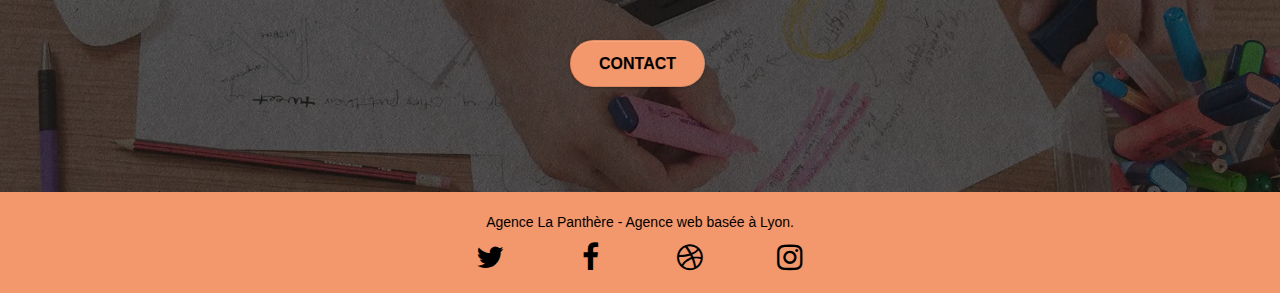
==== commit 59b44da6: "amelioration accessibilite" ====
--- a/index.html
+++ b/index.html
@@ -38,28 +38,10 @@
 		<!-- bloc-0 -->
 		<div class="bloc bgc-white l-bloc " id="bloc-0">
 			<div class="container bloc-sm">
-				<nav class="navbar row">
-					<div class="navbar-header">
-						<a class="navbar-brand" href="index.html"><img src="img/agence-la-panthere-monochrome.webp"
-								alt="Logo de l'agence web la Panthère" height="40"></a>
-						<button id="nav-toggle" type="button" class="ui-navbar-toggle navbar-toggle"
-							data-toggle="collapse" data-target=".navbar-1">
-							<span class="sr-only">Toggle navigation</span><span class="icon-bar"></span><span
-								class="icon-bar"></span><span class="icon-bar"></span>
-						</button>
-					</div>
-					<div class="collapse navbar-collapse navbar-1 special-dropdown-nav">
-						<ul class="site-navigation nav navbar-nav">
-							<li>
-								<a href="index.html">Accueil</a>
-							</li>
-							<li>
-							</li>
-							<li>
-								<a href="contact.html">Contact</a>
-							</li>
-						</ul>
-					</div>
+				<nav>
+					<a class="navbar-brand" href="index.html"><img src="img/agence-la-panthere-monochrome.webp"
+							alt="Logo de l'agence web la Panthère" height="40"></a>
+					<a href="contact.html">Contact</a>
 				</nav>
 			</div>
 		</div>
--- a/style.css
+++ b/style.css
@@ -5,6 +5,19 @@
     overflow-x: hidden;
     -webkit-font-smoothing: antialiased;
     -moz-osx-font-smoothing: grayscale;
+}
+
+nav {
+    display: flex;
+    justify-content: space-between;
+    align-items: baseline;
+    margin-left: 0;
+    margin-right: 20px;
+}
+
+nav a {
+    color: black;
+    font-size: 16px;
 }
 
 a,
@@ -245,7 +258,7 @@
 .btn-d:hover,
 .btn-d:focus {
     color: #FFF;
-    background: rgba(0, 0, 0, .3);
+    background: rgba(0, 0, 0, .7);
 }
 
 button {
@@ -295,7 +308,7 @@
     position: fixed;
     bottom: 20px;
     right: 20px;
-    opacity: 0;
+    opacity: 1;
     z-index: 500;
     transition: all .3s ease-in-out;
 }
@@ -546,11 +559,6 @@
         float: none !important;
     }
 
-    .navbar.row {
-        margin-left: 0;
-        margin-right: 0;
-    }
-
     .site-navigation {
         position: inherit;
         transform: none;
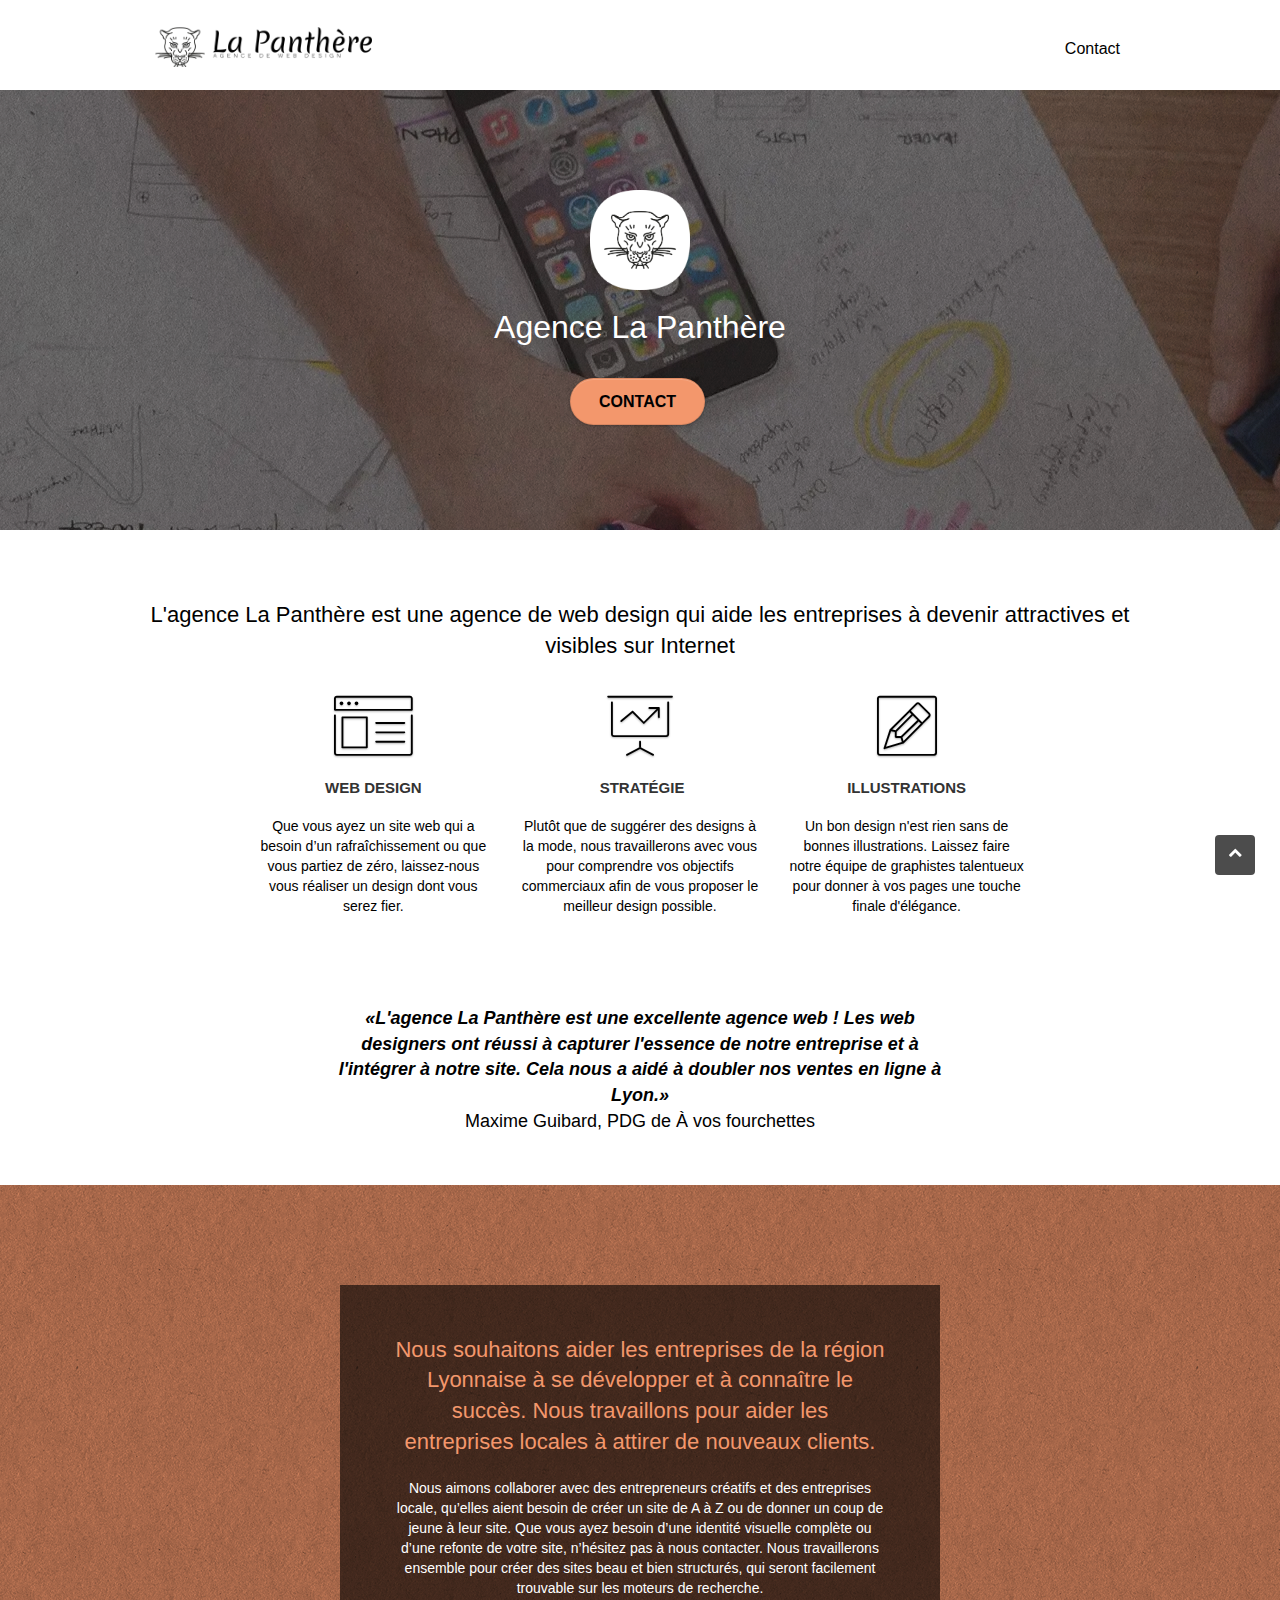
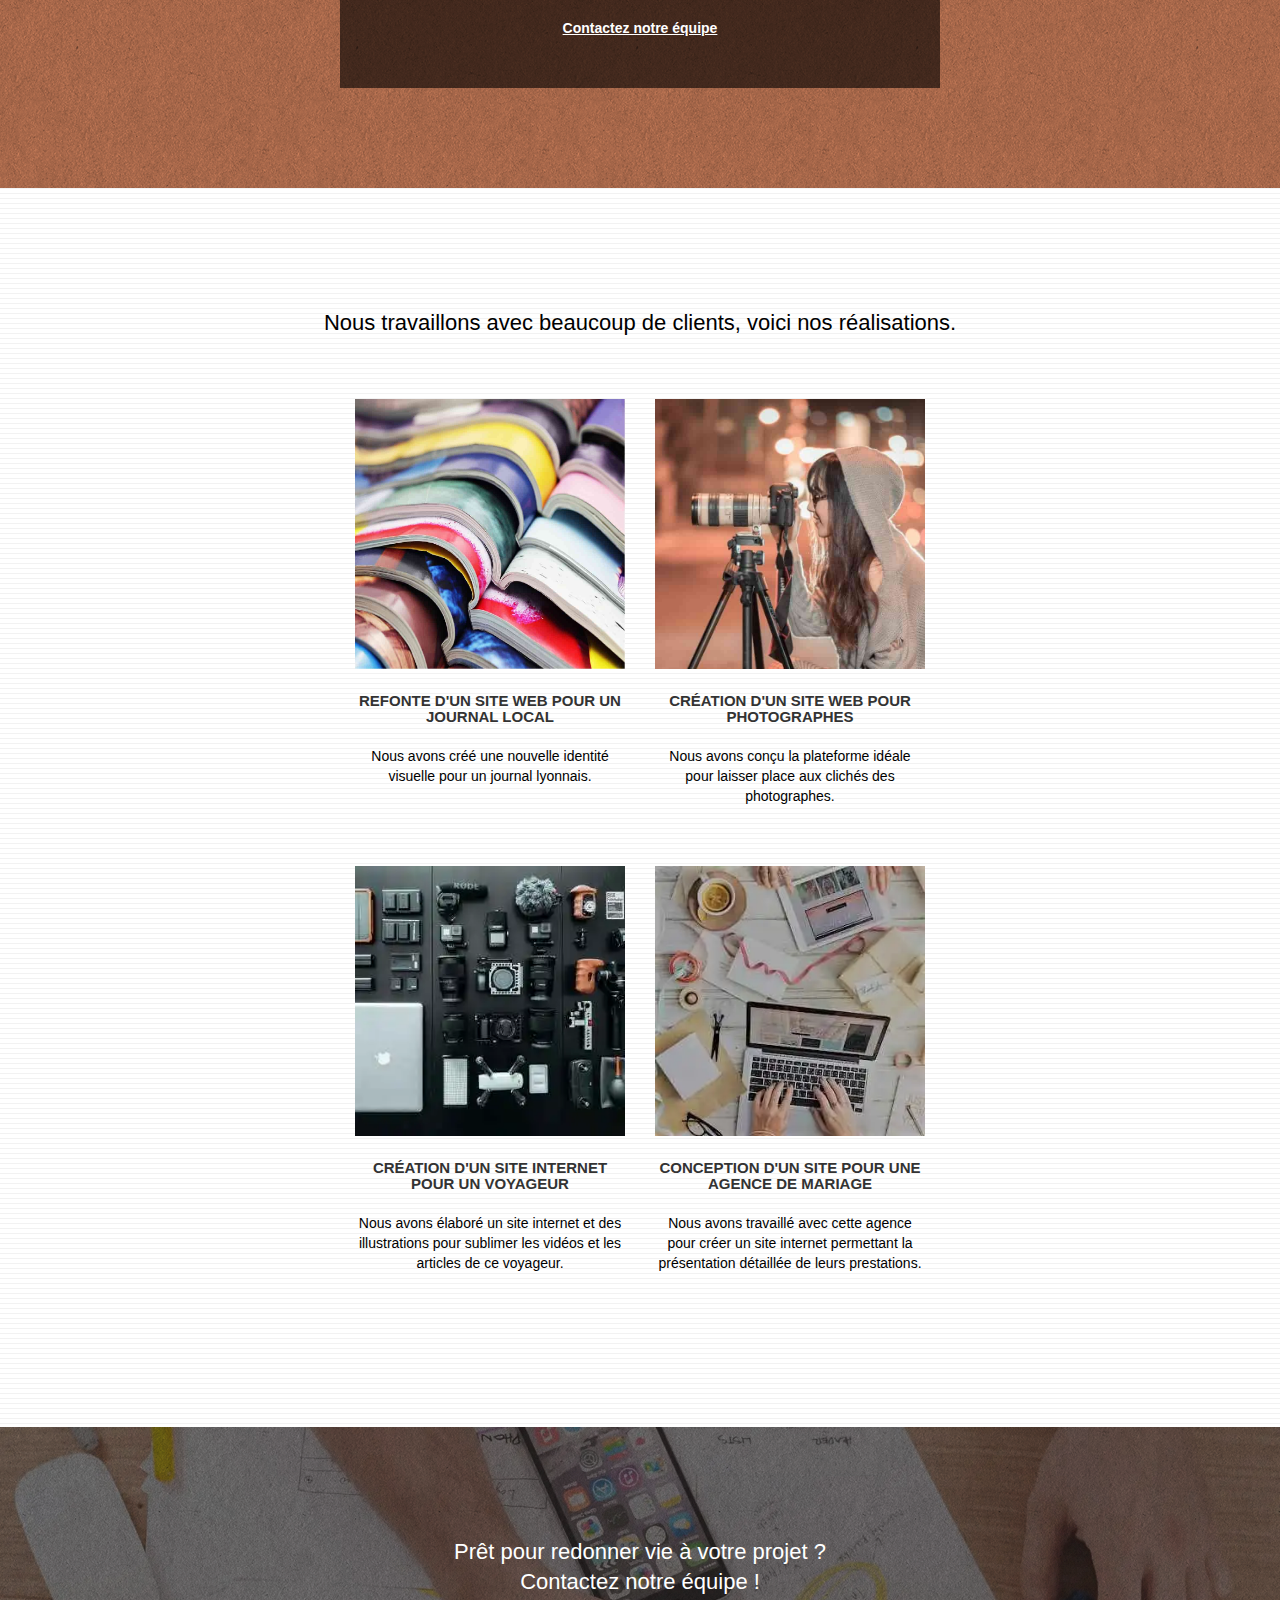
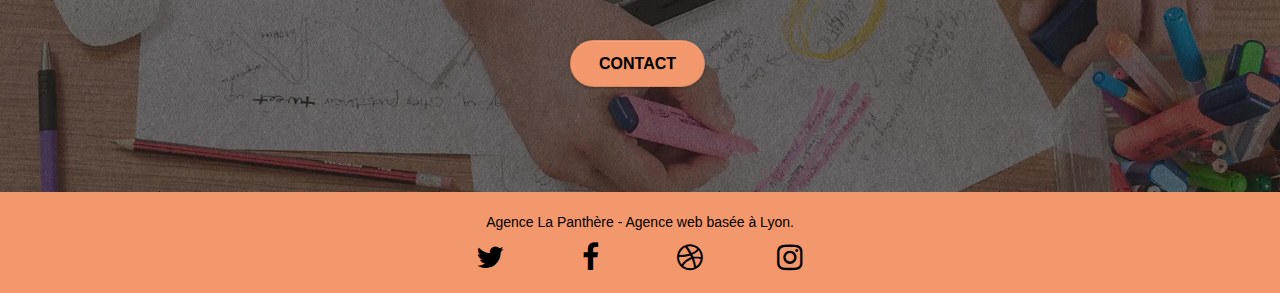
==== commit 6c1b09f2: "suppression lien redondants" ====
--- a/index.html
+++ b/index.html
@@ -7,8 +7,8 @@
 	<meta name="description"
 		content="Agence La Panthère, au service des entreprises de Lyon et sa région. Développement de l'attractivité, visibilité sur Internet. Expert en identité visuelle et SEO. Stratégie sur mesure pour attirer de nouveaux clients.">
 	<meta name="viewport" content="width=device-width, initial-scale=1.0, viewport-fit=cover">
-	<link rel="shortcut icon" type="image/png" href="favicon.webp">
-
+
+	<link rel="shortcut icon" type="image/webp" href="favicon.webp">
 	<link rel="stylesheet" type="text/css" href="css/bootstrap.min.css">
 	<link rel="stylesheet" type="text/css" href="style.css">
 	<link rel="stylesheet" type="text/css" href="css/font-awesome.min.css">
@@ -41,7 +41,7 @@
 				<nav>
 					<a class="navbar-brand" href="index.html"><img src="img/agence-la-panthere-monochrome.webp"
 							alt="Logo de l'agence web la Panthère" height="40"></a>
-					<a href="contact.html">Contact</a>
+					<a href="contact.html" aria-label="Lien vers la page contact">Contact</a>
 				</nav>
 			</div>
 		</div>
@@ -132,10 +132,10 @@
 			<div class="container bloc-lg">
 				<div class="row tight-width-whitespace black-background">
 					<div class="col-sm-12">
-						<h2 class="mg-md text-center tc-white">
+						<h2 class="mg-md text-center tangerine">
 							Nous souhaitons aider les entreprises de la région Lyonnaise à se développer et à connaître
-							le succès. Nous travaillons pour aider les entreprises locales à attirer de nouveaux clients
-							.<br>
+							le succès. Nous travaillons pour aider les entreprises locales à attirer de nouveaux
+							clients.<br>
 						</h2>
 						<p class="text-center tc-white">
 							Nous aimons collaborer avec des entrepreneurs créatifs et des entreprises locale, qu’elles
@@ -233,6 +233,12 @@
 		</div>
 		<!-- bloc-5-cta END -->
 
+		<!-- ScrollToTop Button -->
+		<a aria-label="Défiler vers le haut de la page" class="bloc-button btn btn-d scrollToTop"
+			onclick="scrollToTarget('1')">
+			<span><i class="fa fa-chevron-up"></i></span></a>
+		<!-- ScrollToTop Button END-->
+
 		<!-- Footer - bloc-8 -->
 		<div class="bloc bgc-atomic-tangerine" id="bloc-8">
 			<div class="container bloc-sm">
--- a/style.css
+++ b/style.css
@@ -92,8 +92,8 @@
 }
 
 .texture-paper::before {
-    background-image: linear-gradient(rgba(0, 0, 0, 0.3),
-            rgba(0, 0, 0, 0.3)), url("img/texture-paper.webp");
+    background-image: linear-gradient(rgba(9, 5, 5, 0.1),
+            rgba(0, 0, 0, 0.1)), url("img/texture-paper.webp");
     background-size: 280px 280px;
     z-index: 0;
 }
@@ -395,6 +395,10 @@
     line-height: 1.4em;
 }
 
+.tangerine {
+    color: #F3976C;
+}
+
 h3 {
     font-size: 15px;
     text-transform: uppercase;
@@ -427,7 +431,7 @@
 }
 
 .black-background {
-    background-color: rgba(165, 147, 99, 0.7);
+    background-color: rgba(0, 0, 0, 0.6);
     padding: 40px 40px 40px 40px;
 }
 
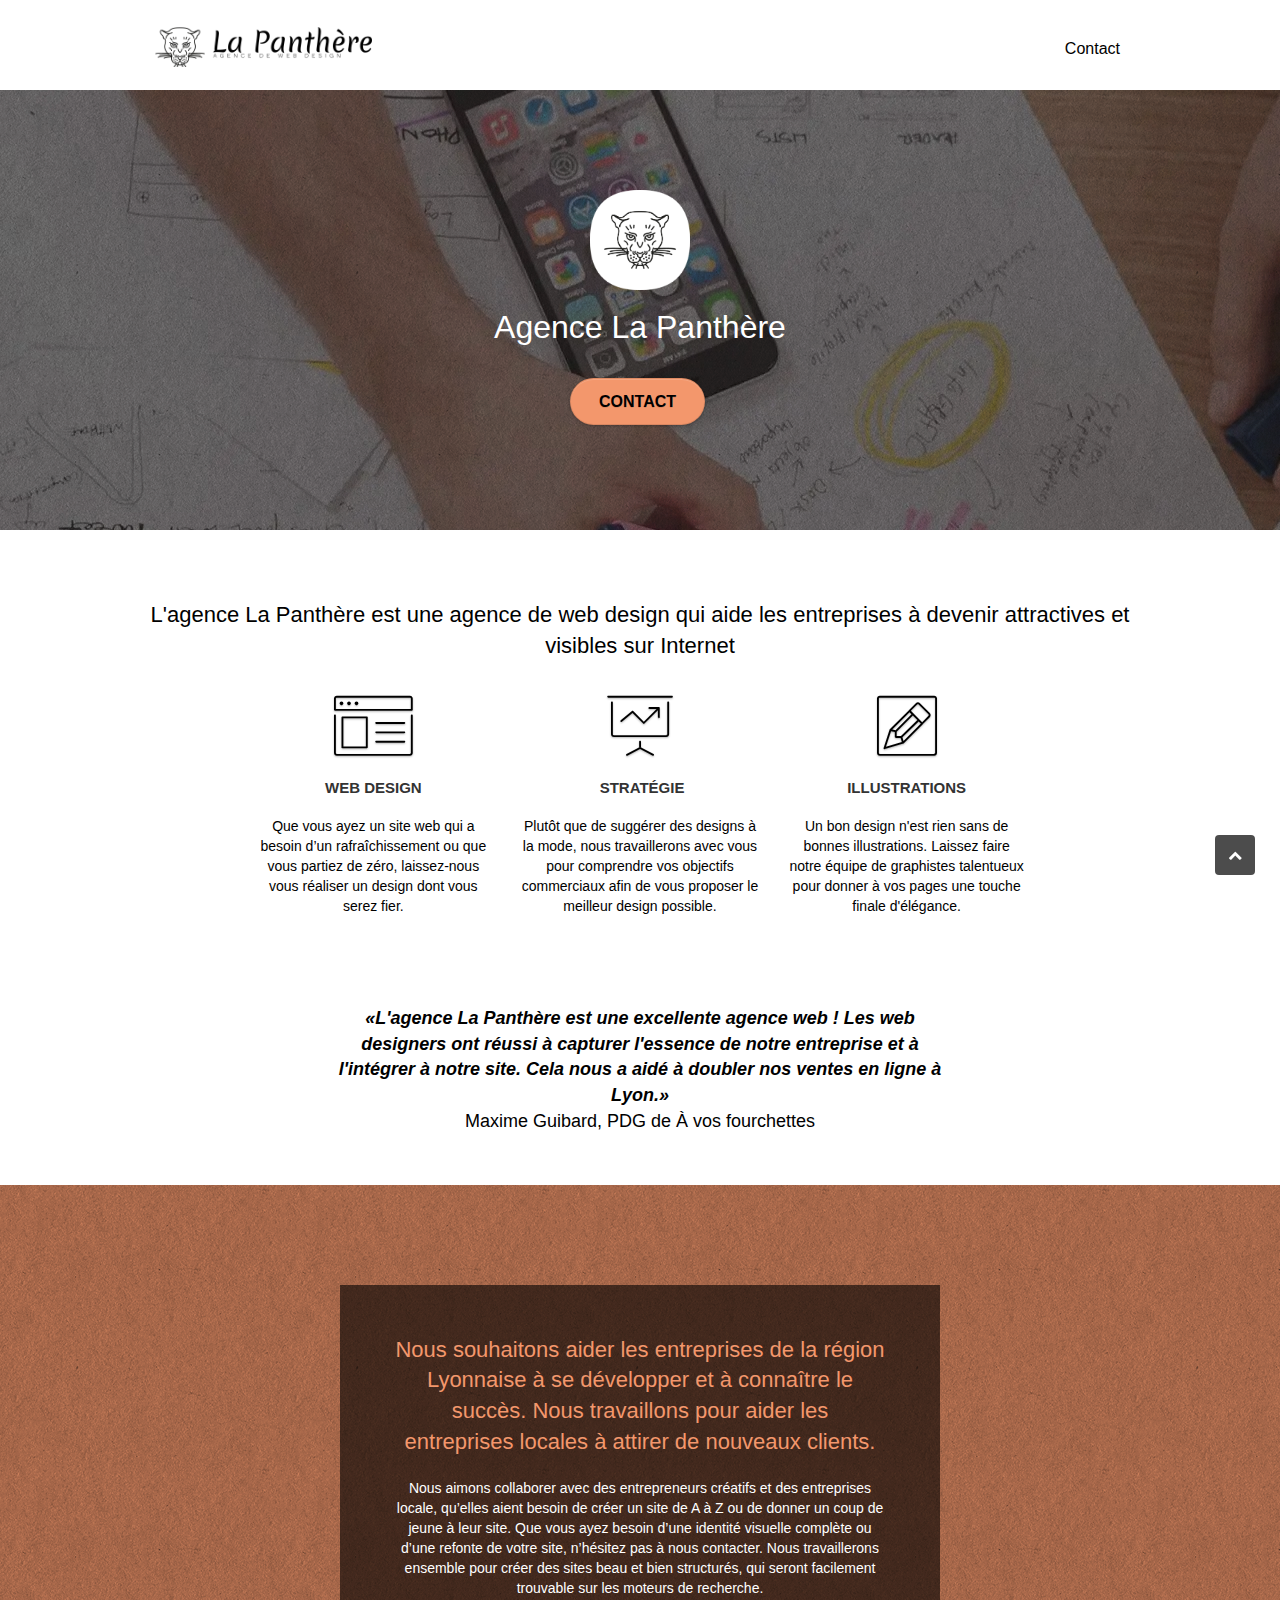
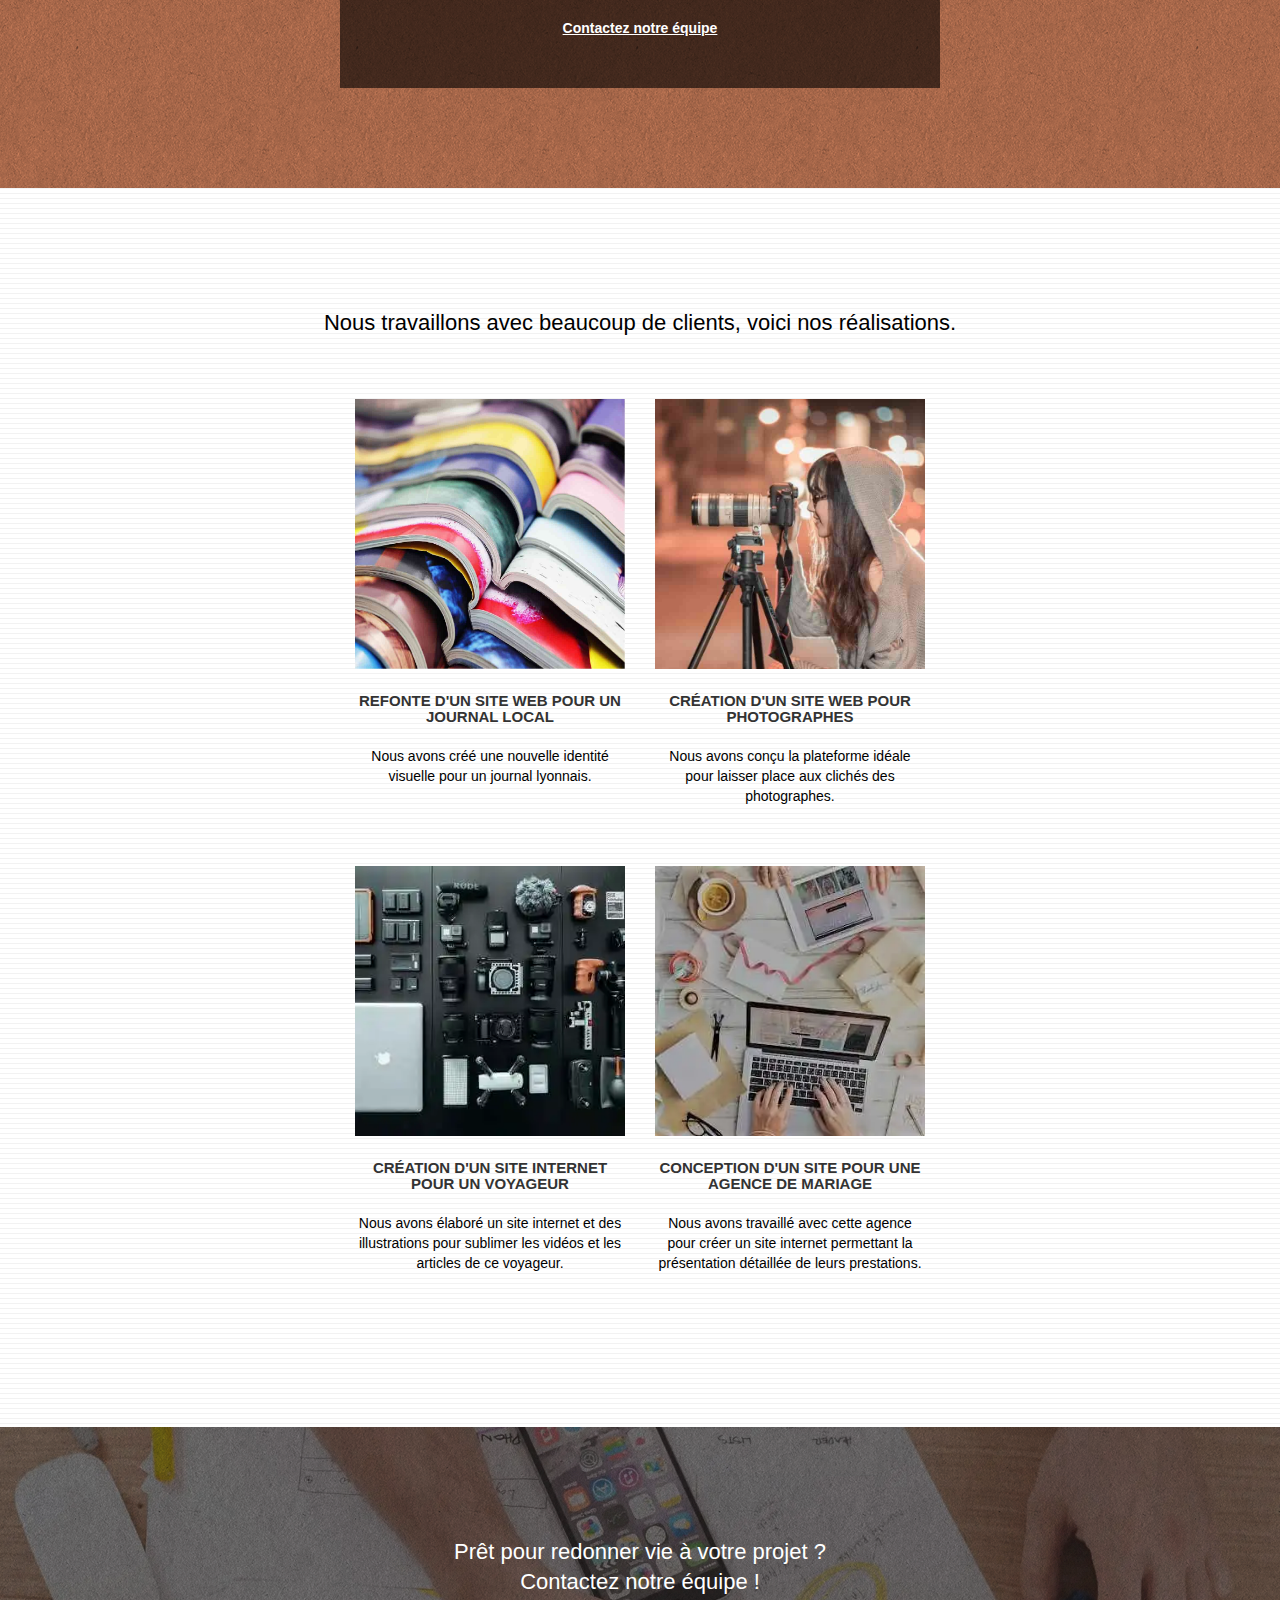
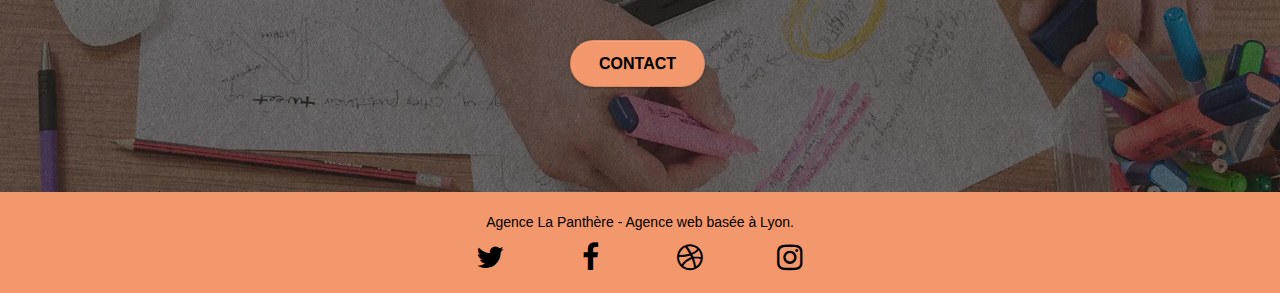
==== commit bc6524d3: "erreur de balise a au lieu de button" ====
--- a/index.html
+++ b/index.html
@@ -234,9 +234,9 @@
 		<!-- bloc-5-cta END -->
 
 		<!-- ScrollToTop Button -->
-		<a aria-label="Défiler vers le haut de la page" class="bloc-button btn btn-d scrollToTop"
+		<button aria-label="Défiler vers le haut de la page" class="bloc-button btn btn-d scrollToTop"
 			onclick="scrollToTarget('1')">
-			<span><i class="fa fa-chevron-up"></i></span></a>
+			<span><i class="fa fa-chevron-up"></i></span></button>
 		<!-- ScrollToTop Button END-->
 
 		<!-- Footer - bloc-8 -->
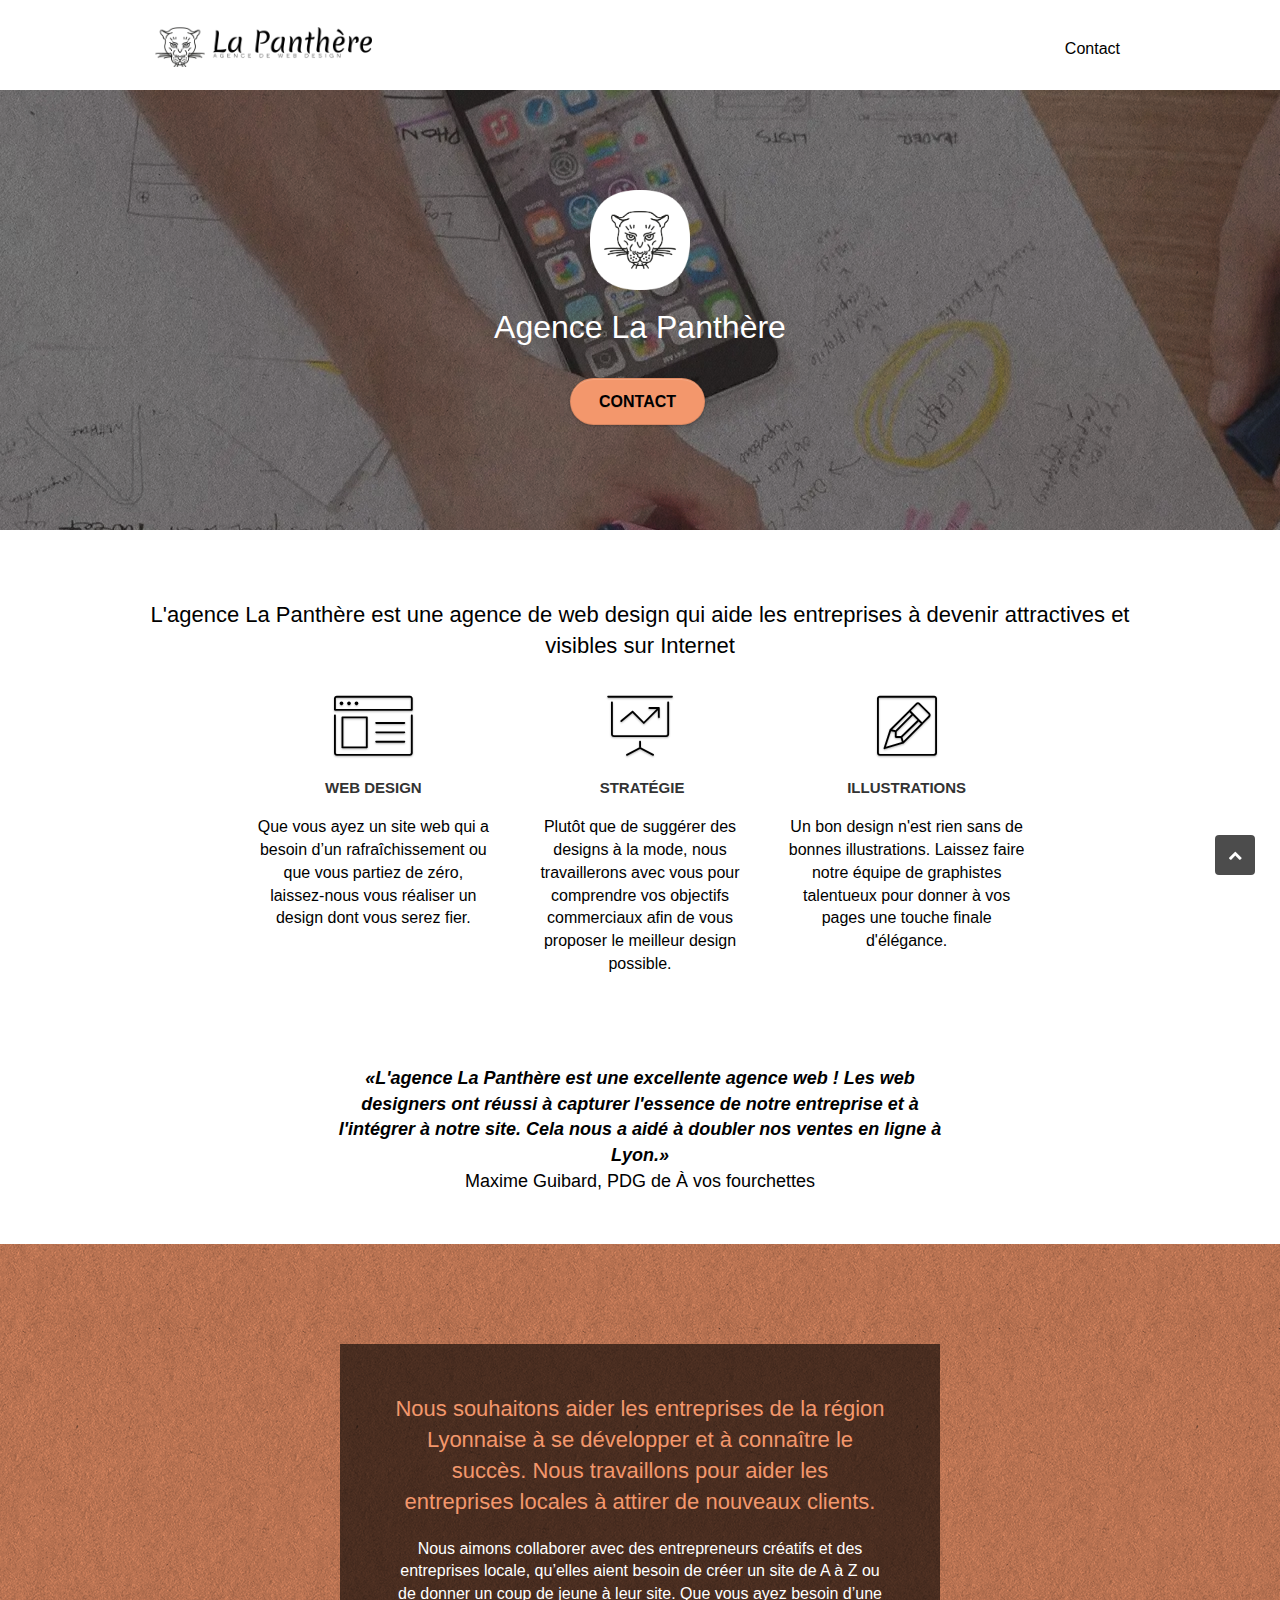
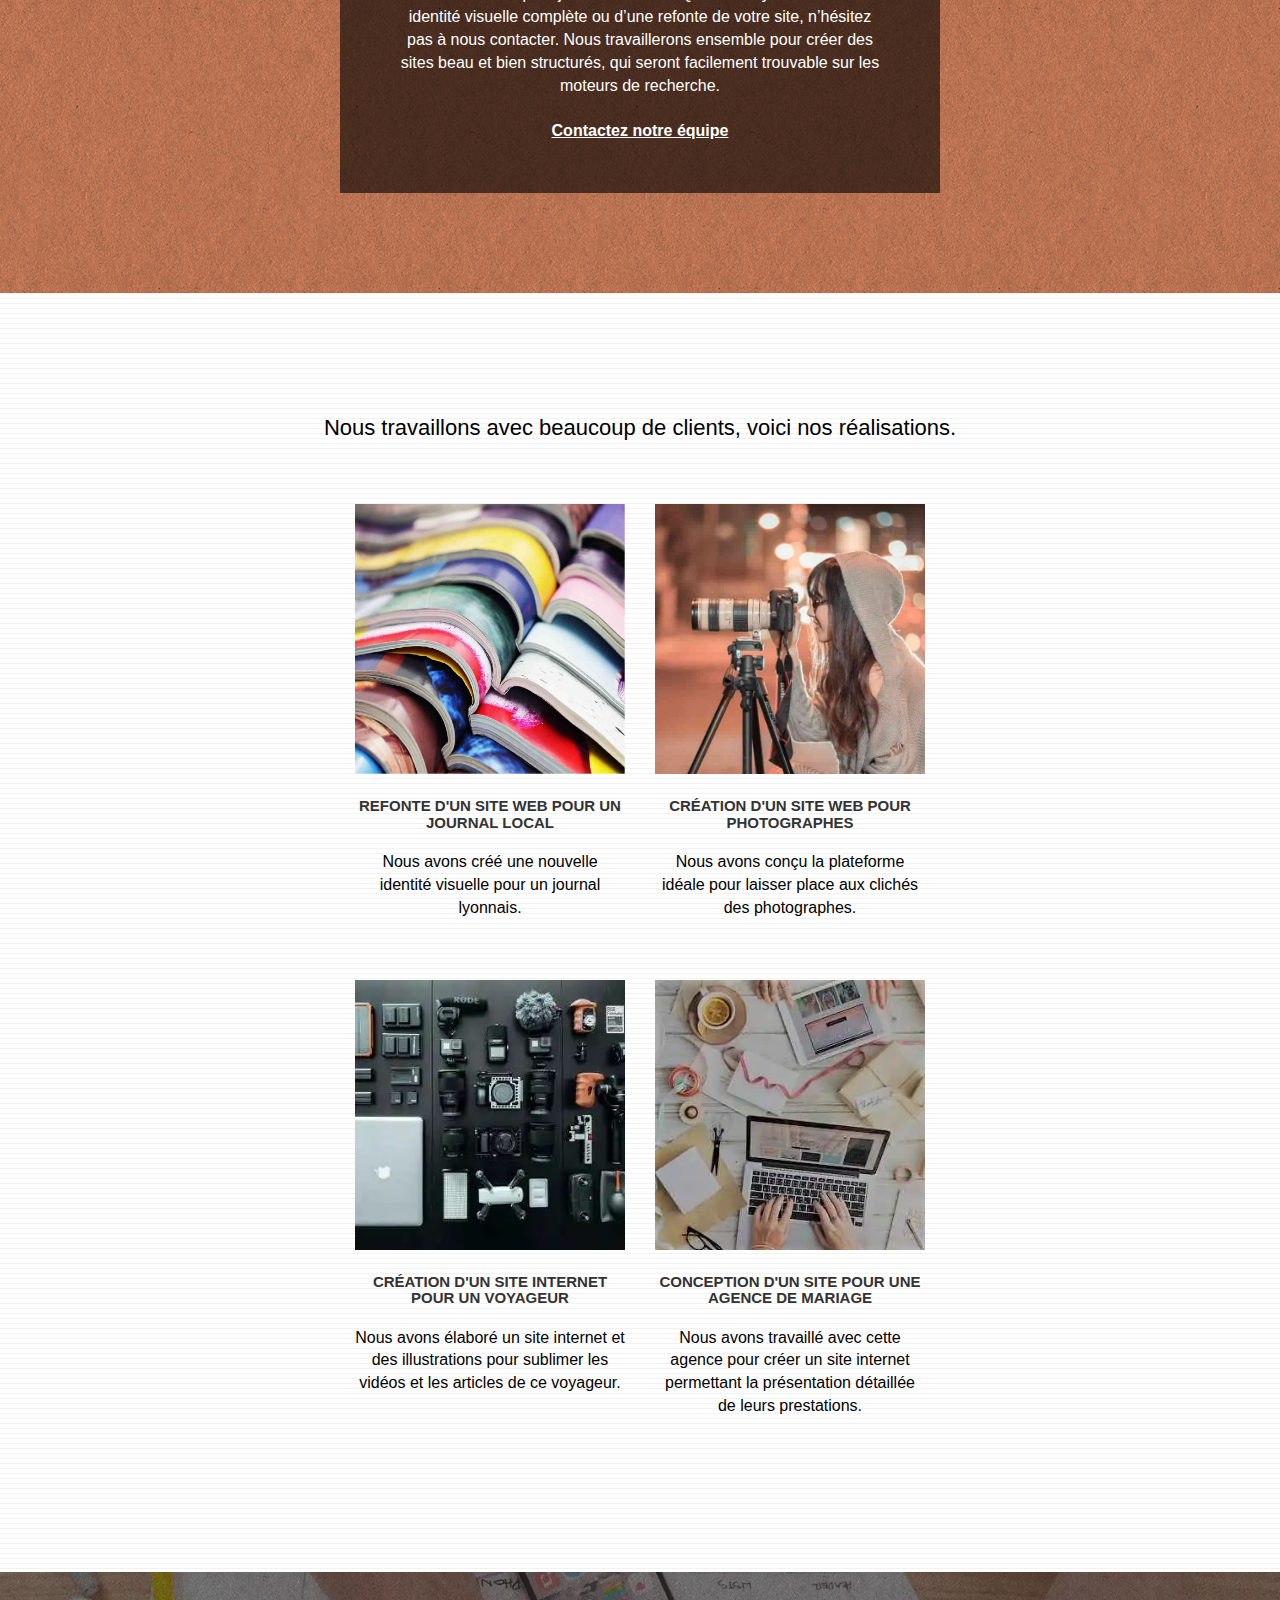
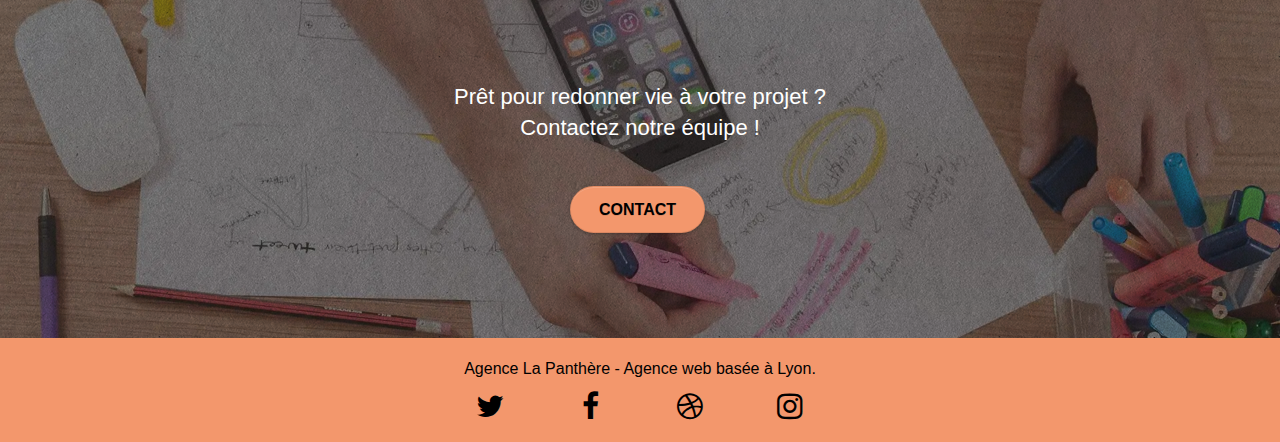
==== commit dbe6ae79: "revue description" ====
--- a/index.html
+++ b/index.html
@@ -5,7 +5,7 @@
 	<title>Agence La Panthère: accueil</title>
 	<meta charset="utf-8">
 	<meta name="description"
-		content="Agence La Panthère, au service des entreprises de Lyon et sa région. Développement de l'attractivité, visibilité sur Internet. Expert en identité visuelle et SEO. Stratégie sur mesure pour attirer de nouveaux clients.">
+		content="La Panthère est l'agence web préférée des entreprises lyonnaises. Développez votre attractivité et visibilité sur Internet.">
 	<meta name="viewport" content="width=device-width, initial-scale=1.0, viewport-fit=cover">
 
 	<link rel="shortcut icon" type="image/webp" href="favicon.webp">
--- a/style.css
+++ b/style.css
@@ -92,10 +92,8 @@
 }
 
 .texture-paper::before {
-    background-image: linear-gradient(rgba(9, 5, 5, 0.1),
-            rgba(0, 0, 0, 0.1)), url("img/texture-paper.webp");
+    background-image: url("img/texture-paper.webp");
     background-size: 280px 280px;
-    z-index: 0;
 }
 
 .b-parallax {
@@ -357,7 +355,8 @@
 }
 
 p {
-    font-size: 14px;
+    font-size: 16px;
+    font-weight: 500;
 }
 
 .text-center p {
